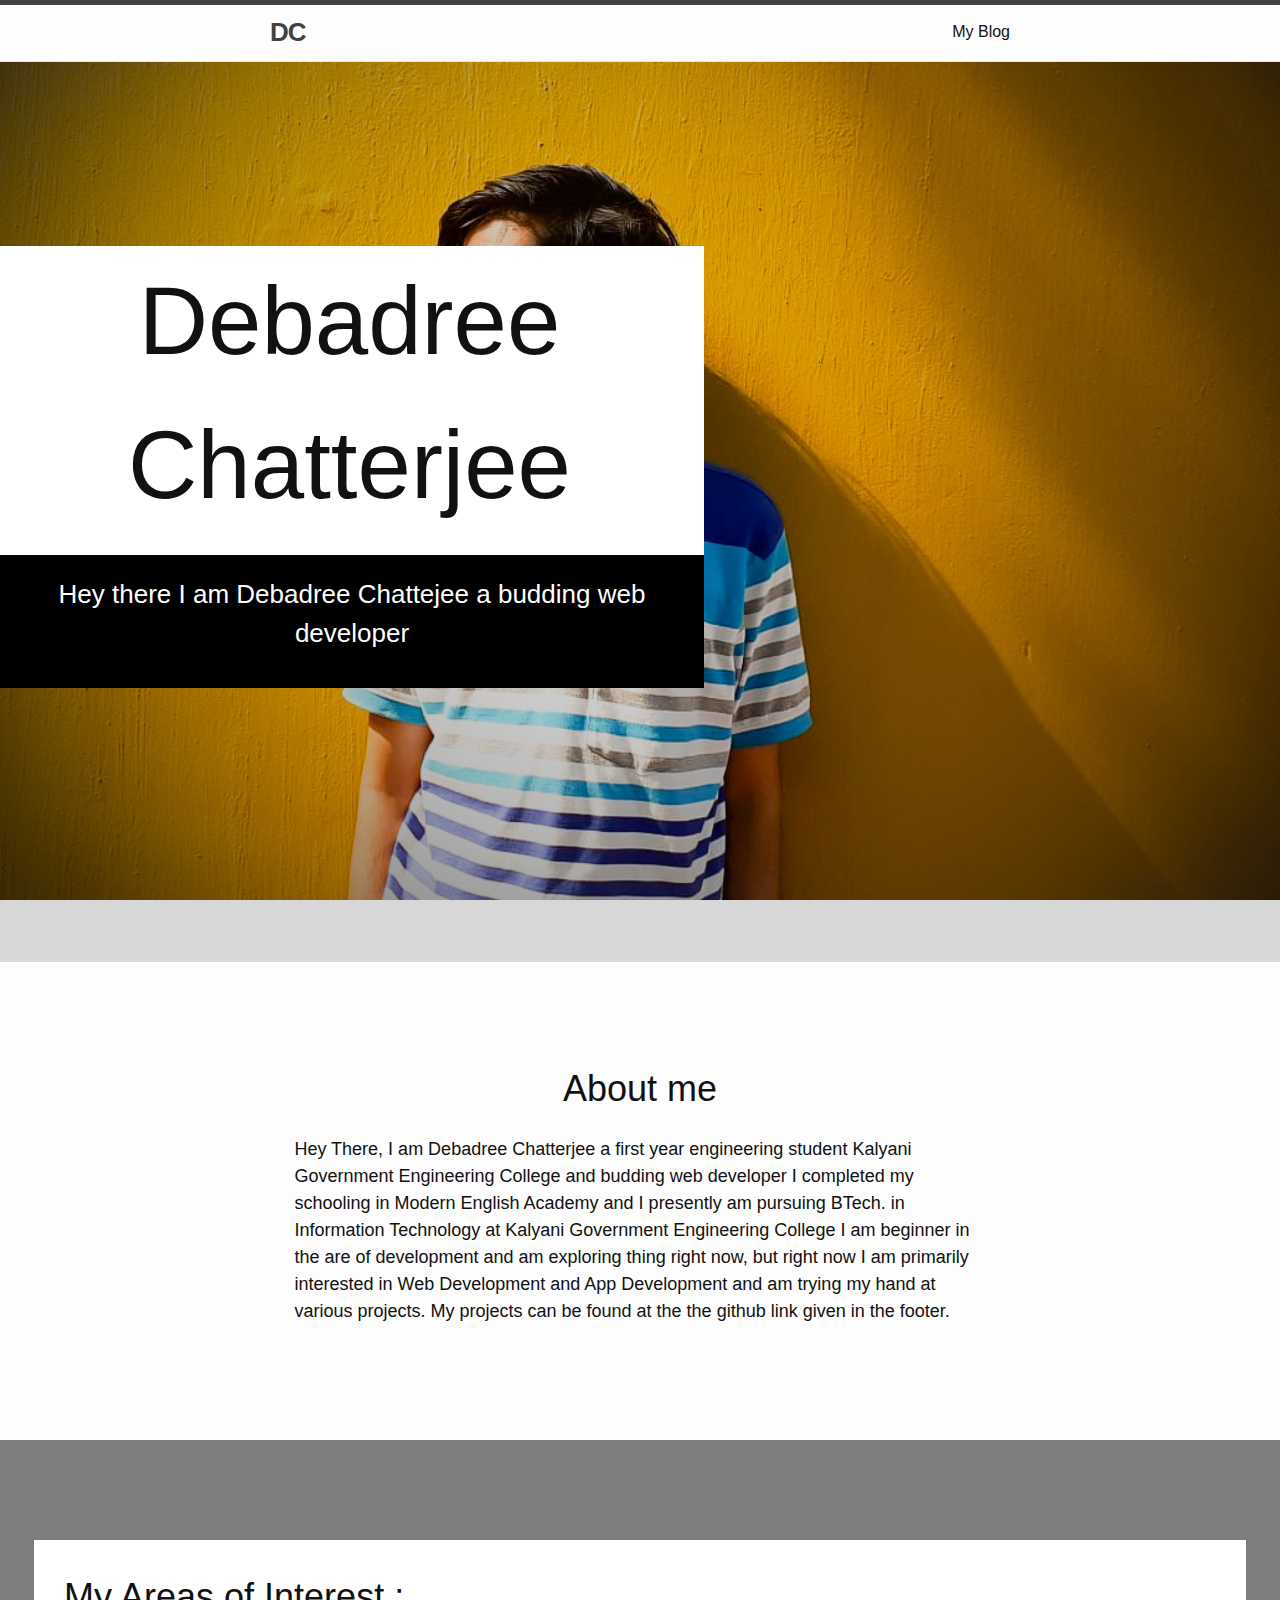
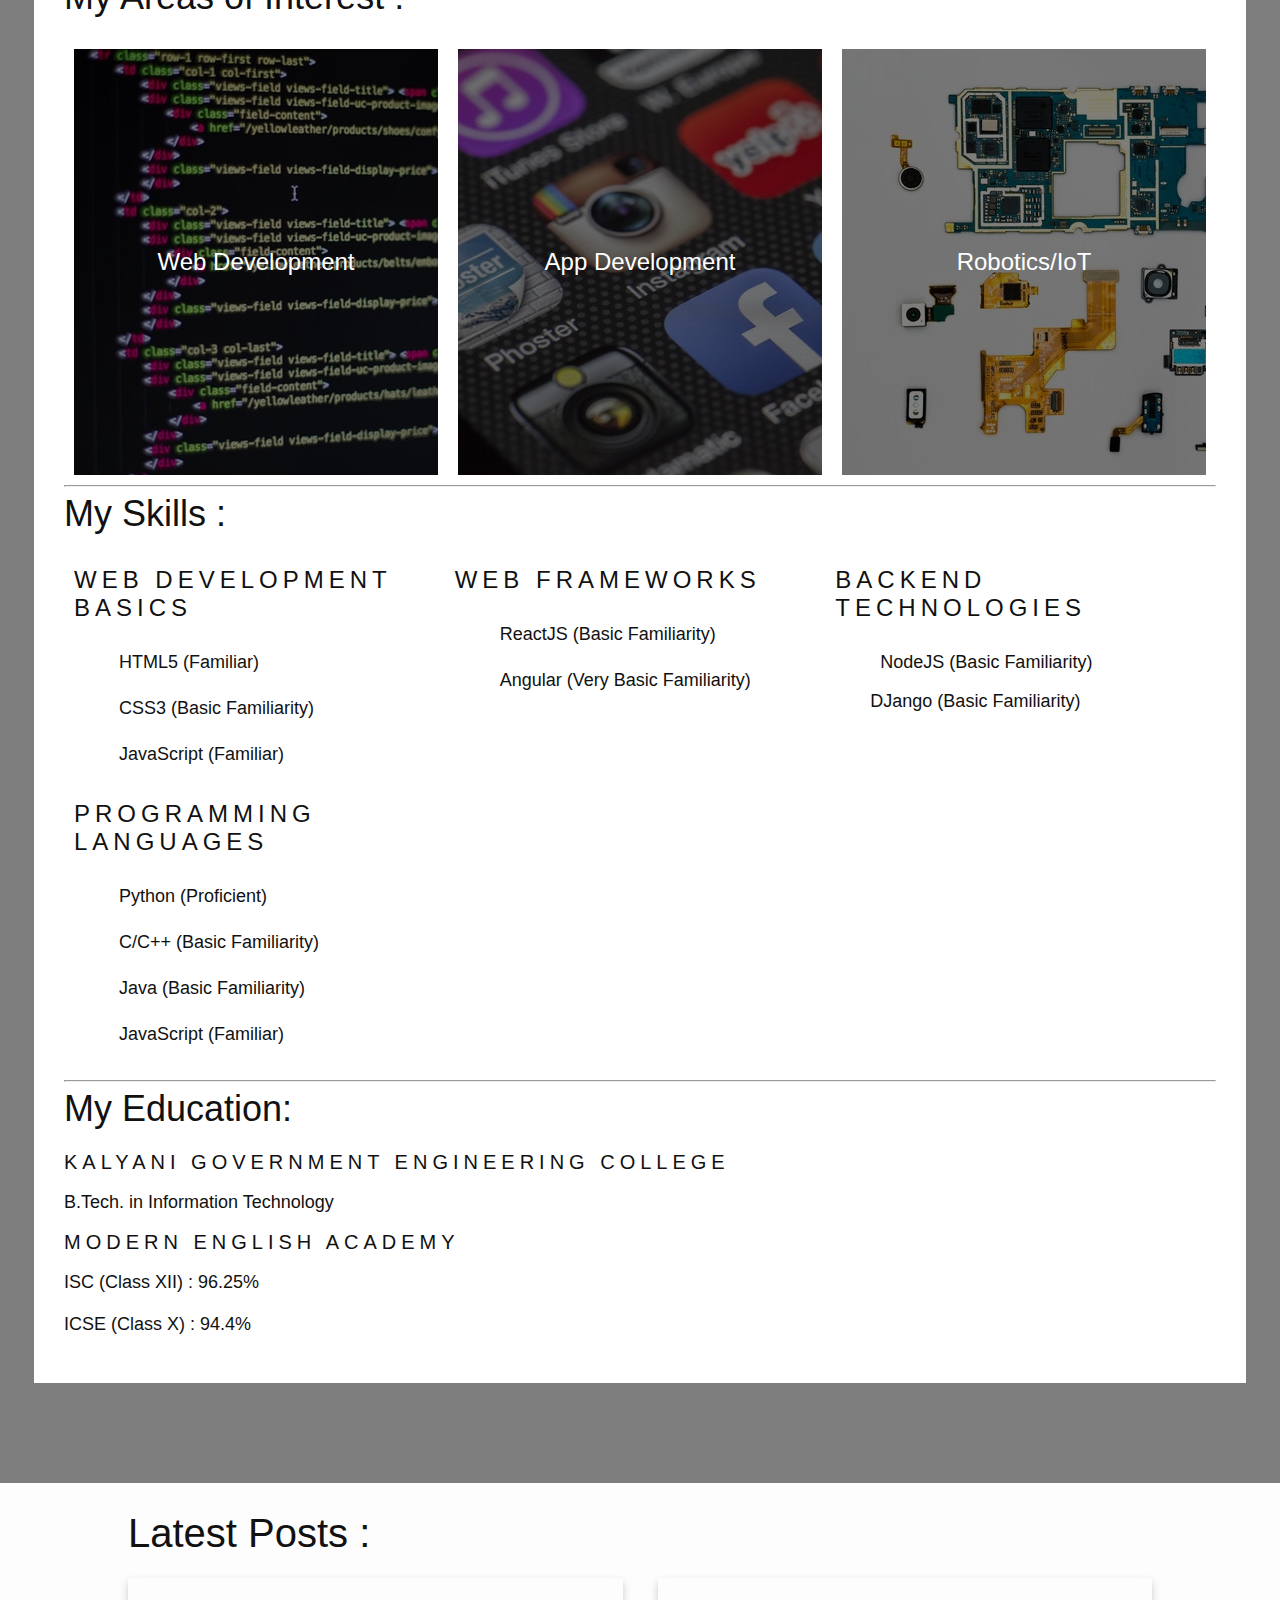
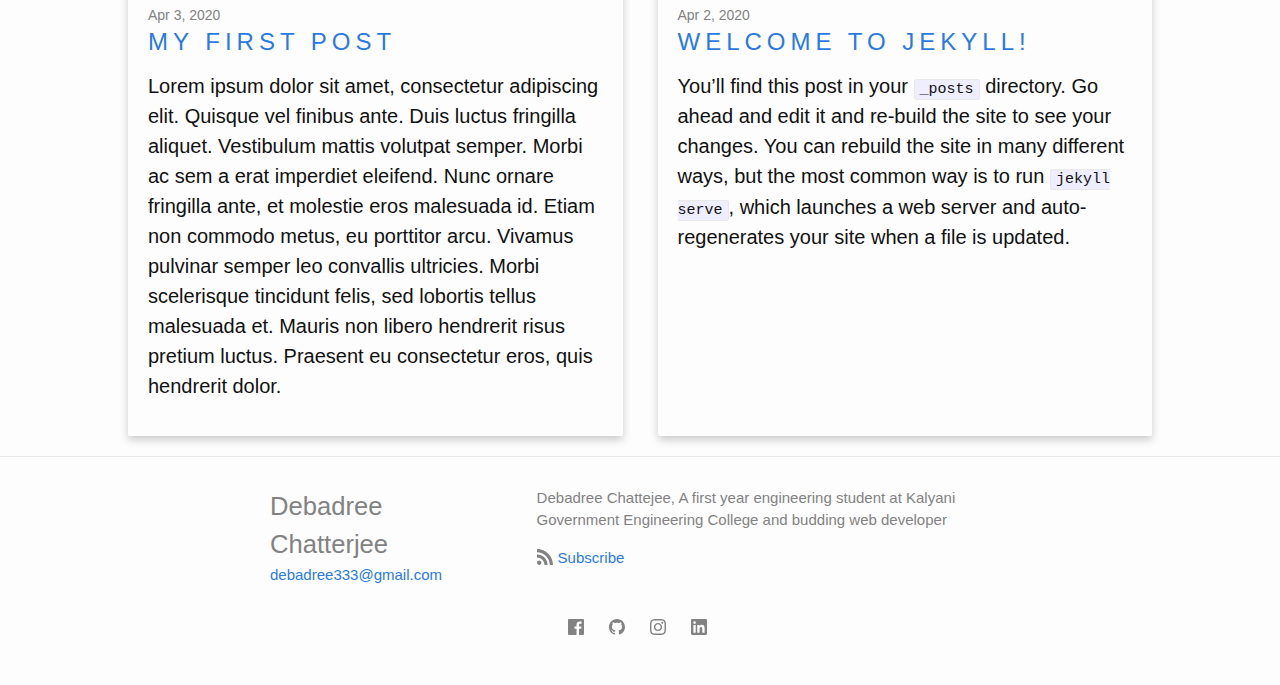
==== index.html @ 3638dbad "Initial Commit" ====
<!DOCTYPE html>
<html lang="en"><head>
  <meta charset="utf-8">
  <meta http-equiv="X-UA-Compatible" content="IE=edge">
  <meta name="viewport" content="width=device-width, initial-scale=1">
  <title>DC - Portfolio</title><!-- Begin Jekyll SEO tag v2.6.1 -->
<title>DC | Debadree Chattejee, A first year engineering student at Kalyani Government Engineering College and budding web developer</title>
<meta name="generator" content="Jekyll v4.0.0" />
<meta property="og:title" content="DC" />
<meta name="author" content="Debadree Chatterjee" />
<meta property="og:locale" content="en_US" />
<meta name="description" content="Debadree Chattejee, A first year engineering student at Kalyani Government Engineering College and budding web developer" />
<meta property="og:description" content="Debadree Chattejee, A first year engineering student at Kalyani Government Engineering College and budding web developer" />
<link rel="canonical" href="/" />
<meta property="og:url" content="/" />
<meta property="og:site_name" content="DC" />
<script type="application/ld+json">
{"author":{"@type":"Person","name":"Debadree Chatterjee"},"headline":"DC","url":"/","description":"Debadree Chattejee, A first year engineering student at Kalyani Government Engineering College and budding web developer","@type":"WebSite","name":"DC","@context":"https://schema.org"}</script>
<!-- End Jekyll SEO tag -->
<link rel="stylesheet" href="/assets/main.css"><link type="application/atom+xml" rel="alternate" href="/feed.xml" title="DC" />
<link rel="stylesheet" href="/assets/css/custom.css">
<link rel="shortcut icon" type="image/png" href="favicon.png">
<link rel="stylesheet" href="//cdn.materialdesignicons.com/5.0.45/css/materialdesignicons.min.css">
</head>
<body><header class="site-header">

  <div class="wrapper"><!--<img style="float:left; vertical-align: middle;" src="/favicon.png" height="52px"/>&nbsp;--><a class="site-title" style="text-decoration: none; font-weight: bold;" rel="author" href="/">DC</a><nav class="site-nav">
        <input type="checkbox" id="nav-trigger" class="nav-trigger" />
        <label for="nav-trigger">
          <span class="menu-icon">
            <svg viewBox="0 0 18 15" width="18px" height="15px">
              <path d="M18,1.484c0,0.82-0.665,1.484-1.484,1.484H1.484C0.665,2.969,0,2.304,0,1.484l0,0C0,0.665,0.665,0,1.484,0 h15.032C17.335,0,18,0.665,18,1.484L18,1.484z M18,7.516C18,8.335,17.335,9,16.516,9H1.484C0.665,9,0,8.335,0,7.516l0,0 c0-0.82,0.665-1.484,1.484-1.484h15.032C17.335,6.031,18,6.696,18,7.516L18,7.516z M18,13.516C18,14.335,17.335,15,16.516,15H1.484 C0.665,15,0,14.335,0,13.516l0,0c0-0.82,0.665-1.483,1.484-1.483h15.032C17.335,12.031,18,12.695,18,13.516L18,13.516z"/>
            </svg>
          </span>
        </label>

        <div class="trigger"><a class="page-link" href="/blog.html">My Blog</a></div>
      </nav></div>
</header>
<main class="page-content" aria-label="Content">
      <div class="wrapper">
        <div class="home">
  <div class="banner">
  <section>
    <div class="headline">
        <h1>Debadree Chatterjee</h1>
    </div>
    <div class="lead">
      <p>Hey there I am Debadree Chattejee a budding web developer</p>
    </div>
  </section>
  </div>

  <div>

  <section class="about-section">
    <div class="about" id="about">
        <div class="about-text">
            <h1 style="text-align: center;">About me</h1>
            <p>
                Hey There, I am Debadree Chatterjee a first year engineering student Kalyani Government Engineering
                College and budding
                web developer

                I completed my schooling in Modern English Academy and I presently am pursuing BTech. in Information
                Technology at
                Kalyani Government Engineering College

                I am beginner in the are of development and am exploring thing right now, but right now I am
                primarily interested in Web
                Development and App Development and am trying my hand at various projects. My projects can be found
                at the the github
                link given in the footer.
            </p>
        </div>
    </div>
</section>

<section class="skills-section">
    <div class="skills">
        <div class="skills-text">
            <div class="interests">
                <h1>My Areas of Interest : </h1>
                <div class="interest-table">
                    <div style="background-image: url('/assets/img/interest1.jpg'); width:100%;" class="interest">
                        Web Development
                    </div>
                    <div style="background-image: url('/assets/img/interest2.jpg'); width:100%;" class="interest">
                        App Development
                    </div>
                    <div style="background-image: url('/assets/img/interest3.jpg'); width:100%;" class="interest">
                        Robotics/IoT
                    </div>
                </div>
            </div>
            <hr />
            <div class="skills-table-wrapper">
                <h1>My Skills : </h1>
                <div class="skills-table">
                    <div>
                        <h3>
                            Web Development Basics
                        </h3>
                        <ul>
                            <li><span class="icon mdi mdi-language-html5" style="color:#F23E0F;"></span>HTML5 (Familiar)
                            </li>
                            <li><span class="icon mdi mdi-language-css3" style="color: #2965F1;"></span>CSS3 (Basic
                                Familiarity)</li>
                            <li><span class="icon mdi mdi-language-javascript" style="color:#D4B200;"></span>JavaScript
                                (Familiar)</li>
                        </ul>
                    </div>
                    <div>
                        <h3>
                            Web Frameworks
                        </h3>
                        <ul>
                            <li><span class="icon mdi mdi-react"></span>ReactJS (Basic Familiarity)</li>
                            <li><span class="icon mdi mdi-angular"></span>Angular (Very Basic Familiarity)</li>
                        </ul>
                    </div>
                    <div>
                        <h3>
                            Backend Technologies
                        </h3>
                        <ul>
                            <li><span class="icon mdi mdi-nodejs"></span>NodeJS (Basic Familiarity)</li>
                            <li>DJango (Basic Familiarity)</li>
                        </ul>
                    </div>
                    <div>
                        <h3>
                            Programming Languages
                        </h3>
                        <ul>
                            <li><span class="icon mdi mdi-language-python"></span>Python (Proficient)</li>
                            <li><span class="icon mdi mdi-language-cpp"></span>C/C++ (Basic Familiarity)</li>
                            <li><span class="icon mdi mdi-language-java"></span>Java (Basic Familiarity)</li>
                            <li><span class="icon mdi mdi-language-javascript"></span>JavaScript (Familiar)</li>
                        </ul>
                    </div>
                </div>
            </div>
            <hr />
            <div class="education">
                <h1>My Education:</h1>
                <div>
                    <h3>Kalyani Government Engineering College</h3>
                    <p>B.Tech. in Information Technology</p>
                </div>
                <div>
                    <h3>Modern English Academy</h3>
                    <p>ISC (Class XII) : 96.25%</p>
                    <p>ICSE (Class X) : 94.4%</p>
                </div>
            </div>
        </div>
    </div>
</section>


  <div class="content-wrapper">

  <h1>Latest Posts : </h1>

  <div class="post-list"><div class="card">
        <span class="post-meta">Apr 3, 2020</span>
        <h3>
          <a class="post-link" href="/posts/2020/04/03/first-post.html">
            My First Post
          </a>
        </h3><p>Lorem ipsum dolor sit amet, consectetur adipiscing elit. Quisque vel finibus ante. Duis luctus fringilla aliquet. Vestibulum mattis volutpat semper. Morbi ac sem a erat imperdiet eleifend. Nunc ornare fringilla ante, et molestie eros malesuada id. Etiam non commodo metus, eu porttitor arcu. Vivamus pulvinar semper leo convallis ultricies. Morbi scelerisque tincidunt felis, sed lobortis tellus malesuada et. Mauris non libero hendrerit risus pretium luctus. Praesent eu consectetur eros, quis hendrerit dolor.</p>
</div><div class="card">
        <span class="post-meta">Apr 2, 2020</span>
        <h3>
          <a class="post-link" href="/jekyll/update/2020/04/02/welcome-to-jekyll.html">
            Welcome to Jekyll!
          </a>
        </h3><p>You’ll find this post in your <code class="highlighter-rouge">_posts</code> directory. Go ahead and edit it and re-build the site to see your changes. You can rebuild the site in many different ways, but the most common way is to run <code class="highlighter-rouge">jekyll serve</code>, which launches a web server and auto-regenerates your site when a file is updated.</p>
</div></div>

    </div>
  </div>
</div>
      </div>
    </main><footer class="site-footer h-card">
  <data class="u-url" href="/"></data>

  <div class="wrapper">

    <div class="footer-col-wrapper">
      <div class="footer-col">
        <div class="row">
        <div class="spacer col-33">
          <ul class="contact-list">
            <li style="font-size: 1.6rem" class="p-name">Debadree Chatterjee</li>
            <li><a class="u-email" href="mailto:debadree333@gmail.com">debadree333@gmail.com</a></li>
          </ul>
        </div>
        <div class="spacer col-66 f-right">
          <p>Debadree Chattejee, A first year engineering student at Kalyani Government Engineering College and budding web developer</p>
          <p class="feed-subscribe">
            <a href="/feed.xml">
              <svg class="svg-icon orange">
                <use xlink:href="/assets/minima-social-icons.svg#rss"></use>
              </svg><span>Subscribe</span>
            </a>
          </p>
        </div>
      </div>
      </div>
    </div>

    <div class="social-links"><ul class="social-media-list" id="social-media-list"><li><a rel="me" href="https://www.facebook.com/debadree.chatterjee.5"
      title="debadree.chatterjee.5"><svg class="svg-icon grey">
        <use xlink:href="/assets/minima-social-icons.svg#facebook"></use>
      </svg></a></li><li><a rel="me" href="https://github.com/debadree25"
      title="debadree25"><svg class="svg-icon grey">
        <use xlink:href="/assets/minima-social-icons.svg#github"></use>
      </svg></a></li><li><a rel="me"
      href="https://www.instagram.com/debad25"
      title="debad25"><svg class="svg-icon grey">
        <use xlink:href="/assets/minima-social-icons.svg#instagram"></use>
      </svg></a></li><li><a rel="me"
      href="https://www.linkedin.com/in/debadree-chatterjee-684390191"
      title="debadree-chatterjee-684390191"><svg class="svg-icon grey">
        <use xlink:href="/assets/minima-social-icons.svg#linkedin"></use>
      </svg></a></li></ul></div>

  </div>

</footer></body>

</html>
---- assets/main.css ----
/** Reset some basic elements */
body, h1, h2, h3, h4, h5, h6, p, blockquote, pre, hr, dl, dd, ol, ul, figure { margin: 0; padding: 0; }

/** Basic styling */
body { font: 400 16px/1.5 -apple-system, BlinkMacSystemFont, "Segoe UI", Roboto, Helvetica, Arial, sans-serif, "Apple Color Emoji", "Segoe UI Emoji", "Segoe UI Symbol"; color: #111; background-color: #fdfdfd; -webkit-text-size-adjust: 100%; -webkit-font-feature-settings: "kern" 1; -moz-font-feature-settings: "kern" 1; -o-font-feature-settings: "kern" 1; font-feature-settings: "kern" 1; font-kerning: normal; display: flex; min-height: 100vh; flex-direction: column; }

/** Set `margin-bottom` to maintain vertical rhythm */
h1, h2, h3, h4, h5, h6, p, blockquote, pre, ul, ol, dl, figure, .highlight { margin-bottom: 15px; }

/** `main` element */
main { display: block; /* Default value of `display` of `main` element is 'inline' in IE 11. */ }

/** Images */
img { max-width: 100%; vertical-align: middle; }

/** Figures */
figure > img { display: block; }

figcaption { font-size: 14px; }

/** Lists */
ul, ol { margin-left: 30px; }

li > ul, li > ol { margin-bottom: 0; }

/** Headings */
h1, h2, h3, h4, h5, h6 { font-weight: 400; }

/** Links */
a { color: #2a7ae2; text-decoration: none; }

a:visited { color: #1756a9; }

a:hover { color: #111; text-decoration: underline; }

.social-media-list a:hover { text-decoration: none; }

.social-media-list a:hover .username { text-decoration: underline; }

/** Blockquotes */
blockquote { color: #828282; border-left: 4px solid #e8e8e8; padding-left: 15px; font-size: 18px; letter-spacing: -1px; font-style: italic; }

blockquote > :last-child { margin-bottom: 0; }

/** Code formatting */
pre, code { font-size: 15px; border: 1px solid #e8e8e8; border-radius: 3px; background-color: #eef; }

code { padding: 1px 5px; }

pre { padding: 8px 12px; overflow-x: auto; }

pre > code { border: 0; padding-right: 0; padding-left: 0; }

/** Wrapper */
.wrapper { max-width: -webkit-calc(800px - (30px * 2)); max-width: calc(800px - (30px * 2)); margin-right: auto; margin-left: auto; padding-right: 30px; padding-left: 30px; }

@media screen and (max-width: 800px) { .wrapper { max-width: -webkit-calc(800px - (30px)); max-width: calc(800px - (30px)); padding-right: 15px; padding-left: 15px; } }

/** Clearfix */
.wrapper:after, .footer-col-wrapper:after { content: ""; display: table; clear: both; }

/** Icons */
.svg-icon { width: 16px; height: 16px; display: inline-block; fill: #828282; padding-right: 5px; vertical-align: text-top; }

.social-media-list li + li { padding-top: 5px; }

/** Tables */
table { margin-bottom: 30px; width: 100%; text-align: left; color: #3f3f3f; border-collapse: collapse; border: 1px solid #e8e8e8; }

table tr:nth-child(even) { background-color: #f7f7f7; }

table th, table td { padding: 10px 15px; }

table th { background-color: #f0f0f0; border: 1px solid #dedede; border-bottom-color: #c9c9c9; }

table td { border: 1px solid #e8e8e8; }

/** Site header */
.site-header { border-top: 5px solid #424242; border-bottom: 1px solid #e8e8e8; min-height: 55.95px; position: relative; }

.site-title { font-size: 26px; font-weight: 300; line-height: 54px; letter-spacing: -1px; margin-bottom: 0; float: left; }

.site-title, .site-title:visited { color: #424242; }

.site-nav { float: right; line-height: 54px; }

.site-nav .nav-trigger { display: none; }

.site-nav .menu-icon { display: none; }

.site-nav .page-link { color: #111; line-height: 1.5; }

.site-nav .page-link:not(:last-child) { margin-right: 20px; }

@media screen and (max-width: 600px) { .site-nav { position: absolute; top: 9px; right: 15px; background-color: #fdfdfd; border: 1px solid #e8e8e8; border-radius: 5px; text-align: right; }
  .site-nav label[for="nav-trigger"] { display: block; float: right; width: 36px; height: 36px; z-index: 2; cursor: pointer; }
  .site-nav .menu-icon { display: block; float: right; width: 36px; height: 26px; line-height: 0; padding-top: 10px; text-align: center; }
  .site-nav .menu-icon > svg { fill: #424242; }
  .site-nav input ~ .trigger { clear: both; display: none; }
  .site-nav input:checked ~ .trigger { display: block; padding-bottom: 5px; }
  .site-nav .page-link { display: block; padding: 5px 10px; margin-left: 20px; }
  .site-nav .page-link:not(:last-child) { margin-right: 0; } }

/** Site footer */
.site-footer { border-top: 1px solid #e8e8e8; padding: 30px 0; }

.footer-heading { font-size: 18px; margin-bottom: 15px; }

.contact-list, .social-media-list { list-style: none; margin-left: 0; }

.footer-col-wrapper { font-size: 15px; color: #828282; margin-left: -15px; }

.footer-col { float: left; margin-bottom: 15px; padding-left: 15px; }

.footer-col-1 { width: -webkit-calc(35% - (30px / 2)); width: calc(35% - (30px / 2)); }

.footer-col-2 { width: -webkit-calc(20% - (30px / 2)); width: calc(20% - (30px / 2)); }

.footer-col-3 { width: -webkit-calc(45% - (30px / 2)); width: calc(45% - (30px / 2)); }

@media screen and (max-width: 800px) { .footer-col-1, .footer-col-2 { width: -webkit-calc(50% - (30px / 2)); width: calc(50% - (30px / 2)); }
  .footer-col-3 { width: -webkit-calc(100% - (30px / 2)); width: calc(100% - (30px / 2)); } }

@media screen and (max-width: 600px) { .footer-col { float: none; width: -webkit-calc(100% - (30px / 2)); width: calc(100% - (30px / 2)); } }

/** Page content */
.page-content { padding: 30px 0; flex: 1; }

.page-heading { font-size: 32px; }

.post-list-heading { font-size: 28px; }

.post-list { margin-left: 0; list-style: none; }

.post-list > li { margin-bottom: 30px; }

.post-meta { font-size: 14px; color: #828282; }

.post-link { display: block; font-size: 24px; }

/** Posts */
.post-header { margin-bottom: 30px; }

.post-title { font-size: 42px; letter-spacing: -1px; line-height: 1; }

@media screen and (max-width: 800px) { .post-title { font-size: 36px; } }

.post-content { margin-bottom: 30px; }

.post-content h2 { font-size: 32px; }

@media screen and (max-width: 800px) { .post-content h2 { font-size: 28px; } }

.post-content h3 { font-size: 26px; }

@media screen and (max-width: 800px) { .post-content h3 { font-size: 22px; } }

.post-content h4 { font-size: 20px; }

@media screen and (max-width: 800px) { .post-content h4 { font-size: 18px; } }

/** Syntax highlighting styles */
.highlight { background: #fff; }

.highlighter-rouge .highlight { background: #eef; }

.highlight .c { color: #998; font-style: italic; }

.highlight .err { color: #a61717; background-color: #e3d2d2; }

.highlight .k { font-weight: bold; }

.highlight .o { font-weight: bold; }

.highlight .cm { color: #998; font-style: italic; }

.highlight .cp { color: #999; font-weight: bold; }

.highlight .c1 { color: #998; font-style: italic; }

.highlight .cs { color: #999; font-weight: bold; font-style: italic; }

.highlight .gd { color: #000; background-color: #fdd; }

.highlight .gd .x { color: #000; background-color: #faa; }

.highlight .ge { font-style: italic; }

.highlight .gr { color: #a00; }

.highlight .gh { color: #999; }

.highlight .gi { color: #000; background-color: #dfd; }

.highlight .gi .x { color: #000; background-color: #afa; }

.highlight .go { color: #888; }

.highlight .gp { color: #555; }

.highlight .gs { font-weight: bold; }

.highlight .gu { color: #aaa; }

.highlight .gt { color: #a00; }

.highlight .kc { font-weight: bold; }

.highlight .kd { font-weight: bold; }

.highlight .kp { font-weight: bold; }

.highlight .kr { font-weight: bold; }

.highlight .kt { color: #458; font-weight: bold; }

.highlight .m { color: #099; }

.highlight .s { color: #d14; }

.highlight .na { color: #008080; }

.highlight .nb { color: #0086B3; }

.highlight .nc { color: #458; font-weight: bold; }

.highlight .no { color: #008080; }

.highlight .ni { color: #800080; }

.highlight .ne { color: #900; font-weight: bold; }

.highlight .nf { color: #900; font-weight: bold; }

.highlight .nn { color: #555; }

.highlight .nt { color: #000080; }

.highlight .nv { color: #008080; }

.highlight .ow { font-weight: bold; }

.highlight .w { color: #bbb; }

.highlight .mf { color: #099; }

.highlight .mh { color: #099; }

.highlight .mi { color: #099; }

.highlight .mo { color: #099; }

.highlight .sb { color: #d14; }

.highlight .sc { color: #d14; }

.highlight .sd { color: #d14; }

.highlight .s2 { color: #d14; }

.highlight .se { color: #d14; }

.highlight .sh { color: #d14; }

.highlight .si { color: #d14; }

.highlight .sx { color: #d14; }

.highlight .sr { color: #009926; }

.highlight .s1 { color: #d14; }

.highlight .ss { color: #990073; }

.highlight .bp { color: #999; }

.highlight .vc { color: #008080; }

.highlight .vg { color: #008080; }

.highlight .vi { color: #008080; }

.highlight .il { color: #099; }

/*# sourceMappingURL=main.css.map */
---- assets/css/custom.css ----
.page-content {
  padding: 0;
  margin: 0;
}

.page-content > .wrapper {
  padding: 0;
  margin: 0;
  max-width: 100%;
}

.banner {
  width: 100%;
  height: 100vh;
  background-image: url('/assets/img/img.jpg');
  background-attachment: fixed;
  background-size: cover;
  background-position: center;
  background-color: rgba(0,0,0,0.15);
  background-blend-mode: multiply;
}

.banner section {
  height: 90vh;
  display: flex;
  justify-content: center;
  flex-direction: column;
  align-items: left;
  width: 55%;
}

.headline {
  background-color: white;
  font-size: 48px;
  padding: 3px;
  padding-left:5px;
  padding-right: 10px;
}

.headline h1 {
  text-align: center;
}

.lead {
  text-align: center;
  padding-top: 20px;
  color: white;
  font-size: 26px;
  font-weight: normal !important;
  background-color: rgba(0,0,0,1);
  background-blend-mode: multiply;
  padding-bottom: 20px;
}

.content-wrapper {
  width: 80%;
  margin: auto;
  font-size: 20px;
  padding: 20px;
}

.post-list {
  display: grid;
  grid-template-columns: 1fr 1fr;
  gap: 35px;
}

.card {
  padding: 20px;
  box-shadow: 0 4px 8px 0 rgba(0,0,0,0.2);
  border-radius: 2px;
  transition: box-shadow 0.3s;
  transition: transform 0.3s;
}

.card:hover {
  box-shadow: 0 8px 16px 0 rgba(0,0,0,0.3);
  transform: scale(1.1);
}

.skills-section {
  background-image: url('/assets/img/skills.jpg');
  background-attachment: fixed;
  background-size: cover;
  background-position: center;
  background-color: rgba(0,0,0,0.5);
  background-blend-mode: multiply;
  font-size: 18px;
}

.skills {
  padding-top: 100px;
  padding-bottom: 100px;
}

.skills-text {
  width: 90%;
  margin: auto;
  background: white;
  padding: 30px;
}

.skills-text h1 {
  font-size: 36px;
}

.skills-text ul {
  list-style-type: none;
  
}

.skills-text li {
  padding: 5px;
}

.interest-table {
  display: grid;
  grid-template-columns: 1fr 1fr 1fr;
  padding: 10px;
  gap: 20px;
}

.interest-table ul {
  list-style-type: disc;
  list-style-position: inside;
}

.interest {
  width: 640px;
  height: 426px;
  background-color: rgba(0,0,0,0.5);
  background-blend-mode: multiply;
  color:white;
  display: flex;
  align-items: center;
  justify-content: center;
  font-size: 24px;
  transition: background-color 0.3s;
}

.interest:hover {
  background-color: rgba(0,0,0,0.7);
}

.skills-table {
  display: grid;
  grid-template-columns: 1fr 1fr 1fr;
  padding: 10px;
  gap: 10px;
}

.skills-table h3 {
  font-size: 24px;
}

.icon {
  padding-right: 10px;
  font-size: 24px;
}

.about {
  width: 90% ;
  margin: auto;
  display: flex;
  align-items: center;
  justify-content: center;
  padding-top: 100px;
  padding-bottom: 100px;
  font-size: 18px;
}

.about-text {
  width: 60%;
}

.about h1 {
  font-size: 36px;
}

.about p {
  padding-top: 5px;
}

/* To Setup Custom Styles */

/* Parallax */

.parallax {
  margin-left: -300vw;
  padding-left: 300vw;
  margin-right: -300vw;
  padding-right: 300vw;
}

.bgimg-1, .bgimg-2, .bgimg-3 {
  position: relative;
  opacity: 0.85;
  background-attachment: fixed;
  background-position: center;
  background-repeat: no-repeat;
  background-size: cover;

}
.bgimg-1 {
  background-image: url("img_parallax.jpg");
  min-height: 100%;
}

.bgimg-2 {
  background-image: url("../img/header.jpg");
  min-height: 400px;
}

.bgimg-3 {
  background-image: url("img_parallax3.jpg");
  min-height: 400px;
}

.caption {
  position: absolute;
  left: 0;
  top: 50%;
  width: 100%;
  text-align: center;
  color: #000;
}

.caption span.border {
  background-color: #111;
  color: #fff;
  padding: 18px;
  font-size: 25px;
  letter-spacing: 10px;
}

h3 {
  letter-spacing: 5px;
  text-transform: uppercase;
  font: 20px "Lato", sans-serif;
  color: #111;
}

/* Turn off parallax scrolling for tablets and phones */
@media only screen and (max-device-width: 768px) {
  .bgimg-1, .bgimg-2, .bgimg-3 {
    background-attachment: scroll;
  }
}
@media only screen and (min-width: 769px) {
  .bgimg-1, .bgimg-2, .bgimg-3 {
    background-attachment: fixed;
  }
}

.row{
max-width: 100%;
margin: 0 auto;
}

.col{
display: inline-block;
}

.spacer{
margin-left: (40px / 2);
margin-right: (40px / 2);
}

.col-50 {
  width: calc(50% - 15px);
  float: left;
}
.col-33 {
  width: calc(33% - 15px);
  float: left;
}
.col-66 {
  width: calc(66% - 15px);
  float: left;
}
.col-25 {
  width: calc(25% - 15px);
  float: left;
}
.col-75 {
  width: calc(75% - 15px);
  float: left;
}

.f-right {
  float: right;
}

@media screen and (max-width:768px) {
  .banner section {
    width: 100%;
  }
  .interest-table {
    grid-template-columns: auto;
  }
  .skills-table {
    grid-template-columns: auto;
  }
  .post-list {
    grid-template-columns: auto;
  }
}

@media screen and (max-width:600px) {
  .col-50 {
      width: calc(100% - 15px);
      float: left;
      margin-bottom: 10px;
  }
  .col-33 {
      width: calc(100% - 15px);
      float: left;
      margin-bottom: 10px;
  }
  .col-66 {
      width: calc(100% - 15px);
      float: left;
      margin-bottom: 10px;
  }
  .col-25 {
      width: calc(100% - 15px);
      float: left;
      margin-bottom: 10px;
  }
  .col-75 {
      width: calc(100% - 15px);
      float: left;
      margin-bottom: 10px;
  }
}

/* Social Links */
ul#social-media-list li {
  display: inline;
  padding: 10px;
}

.social-links {
  text-align: center;
  align-items: center;
  vertical-align: middle;
}
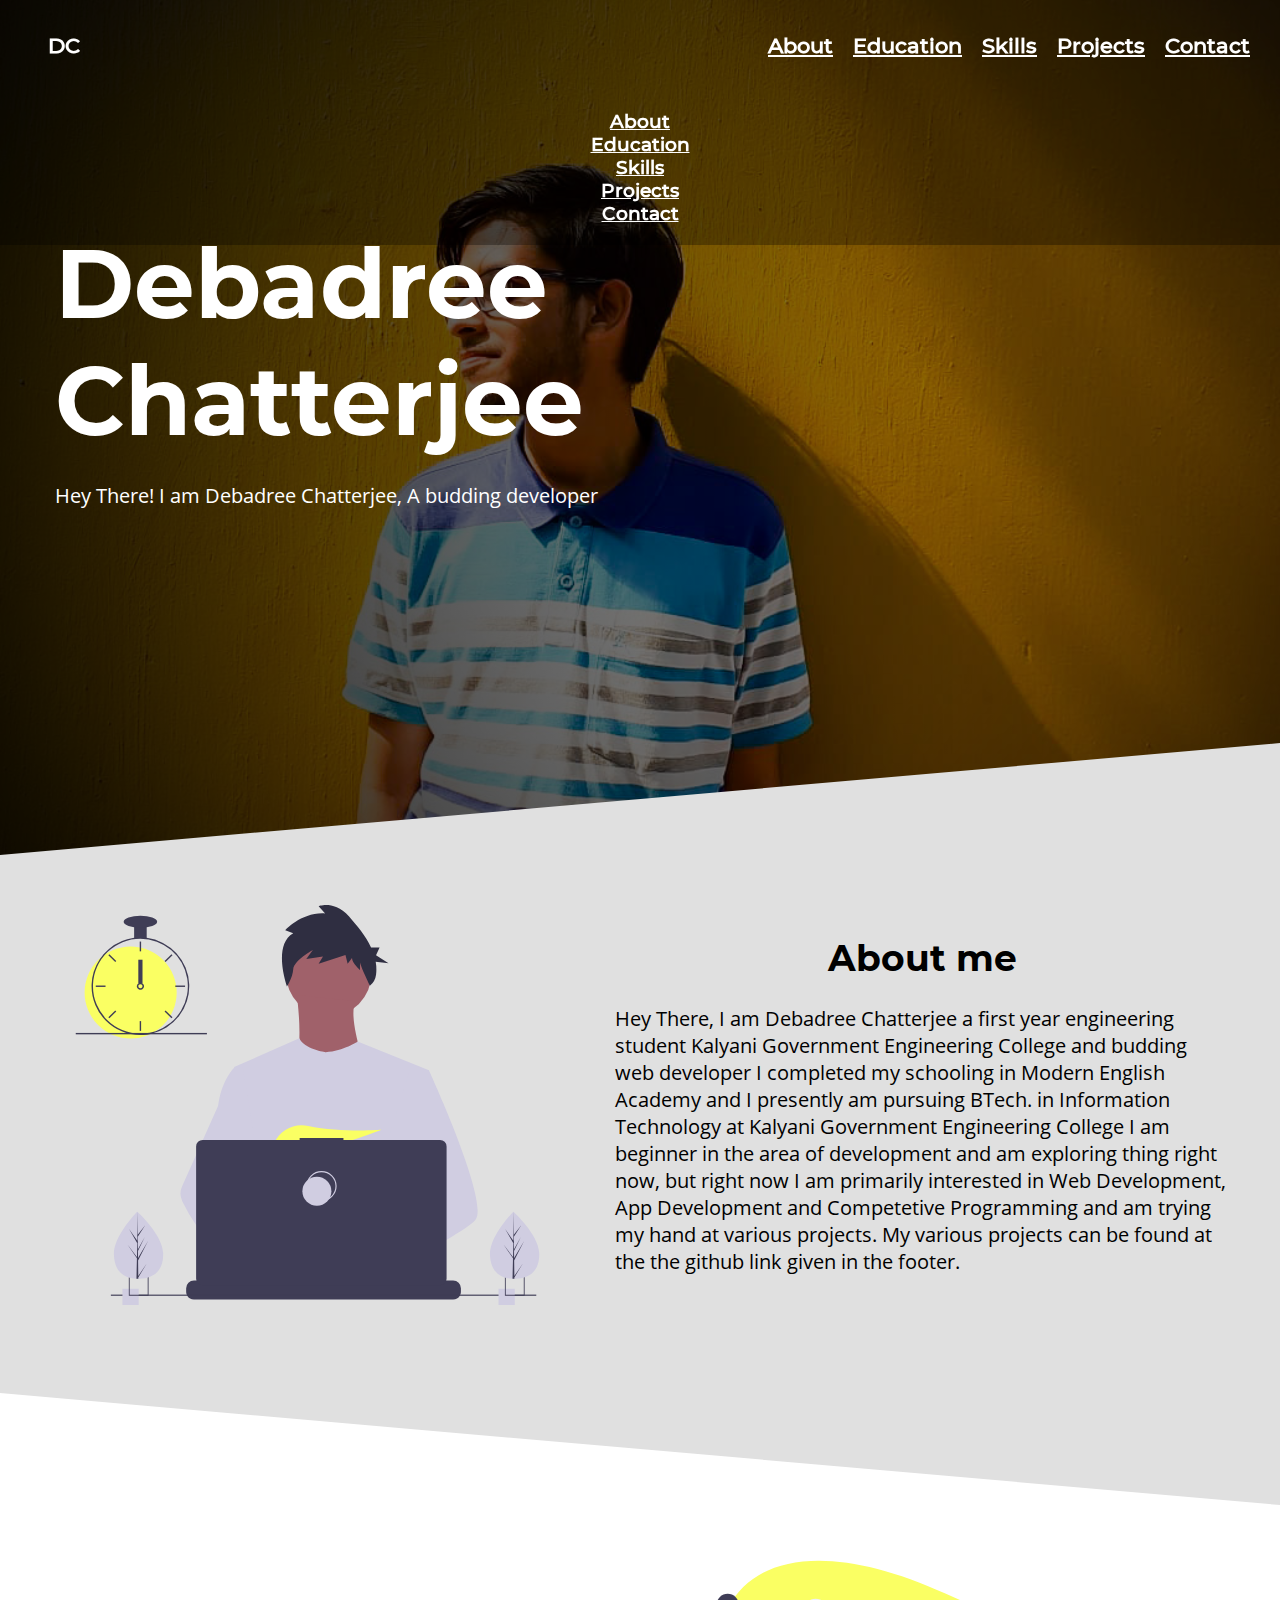
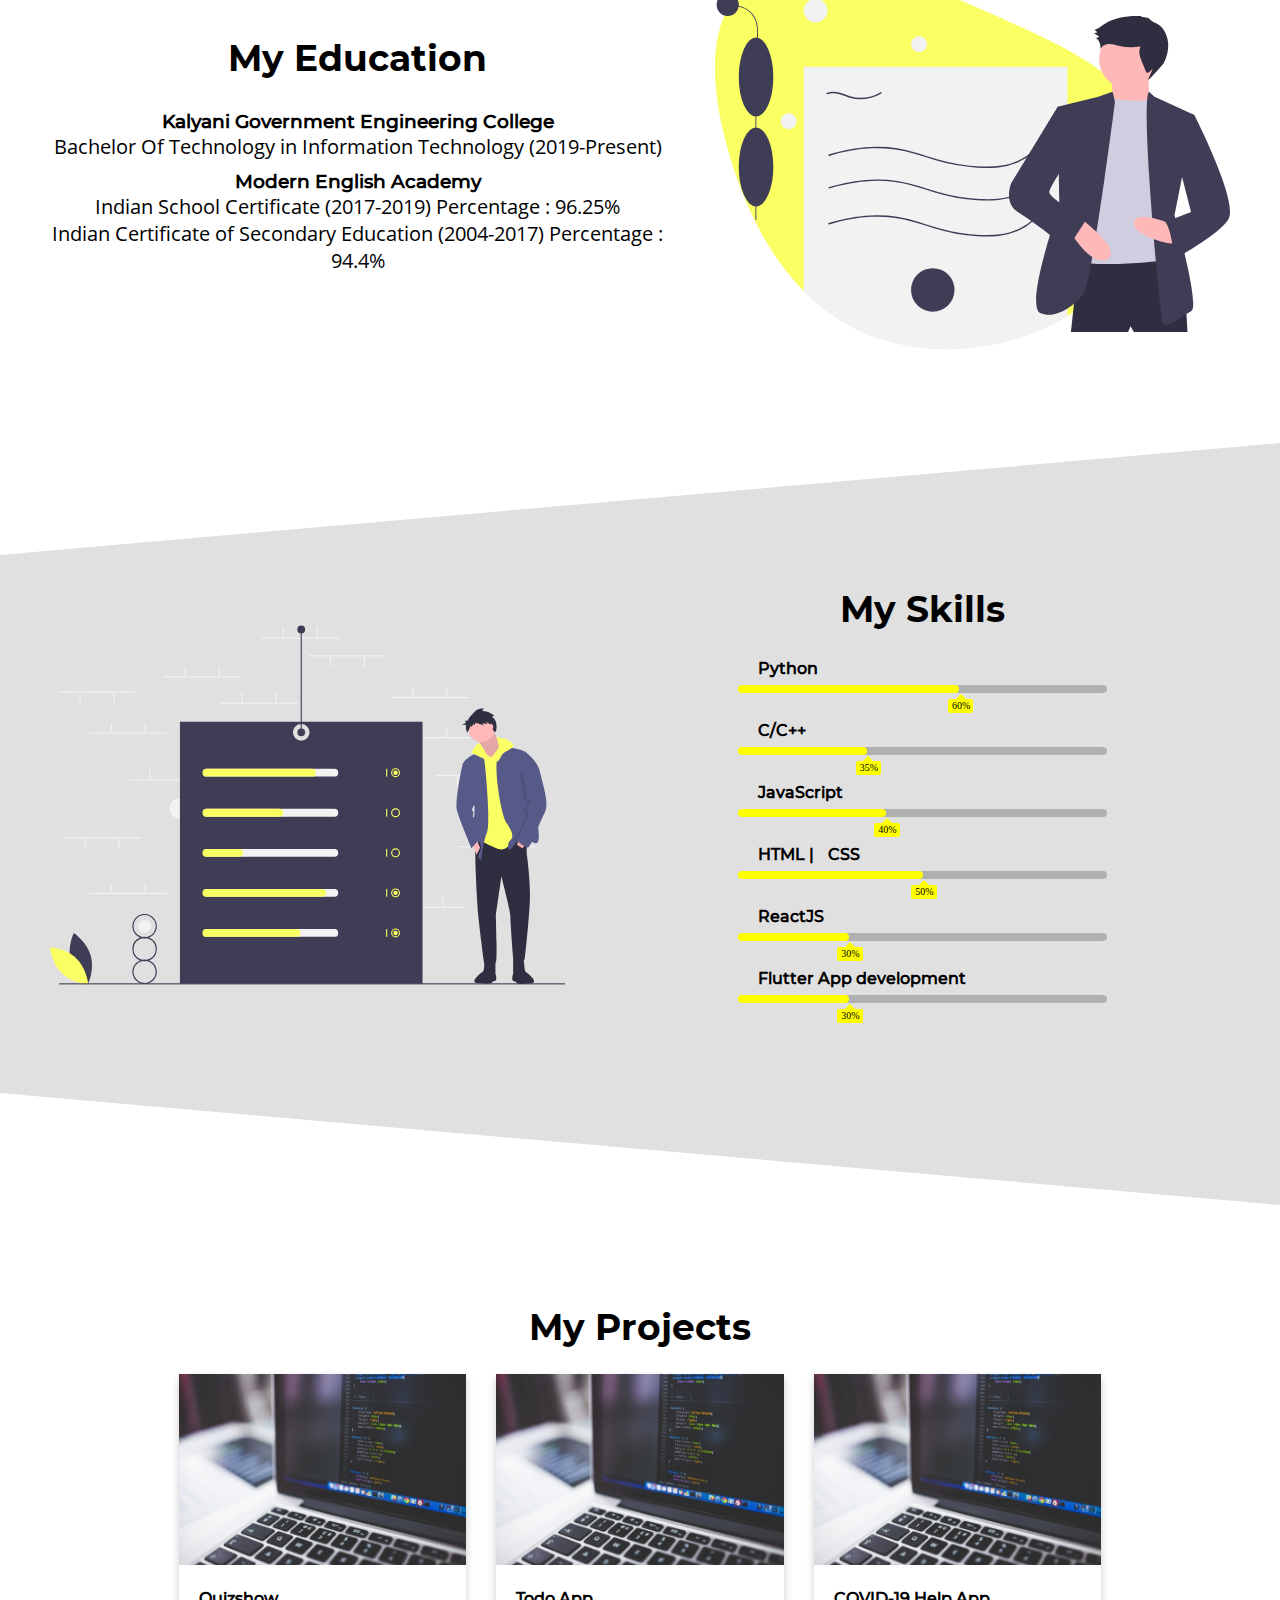
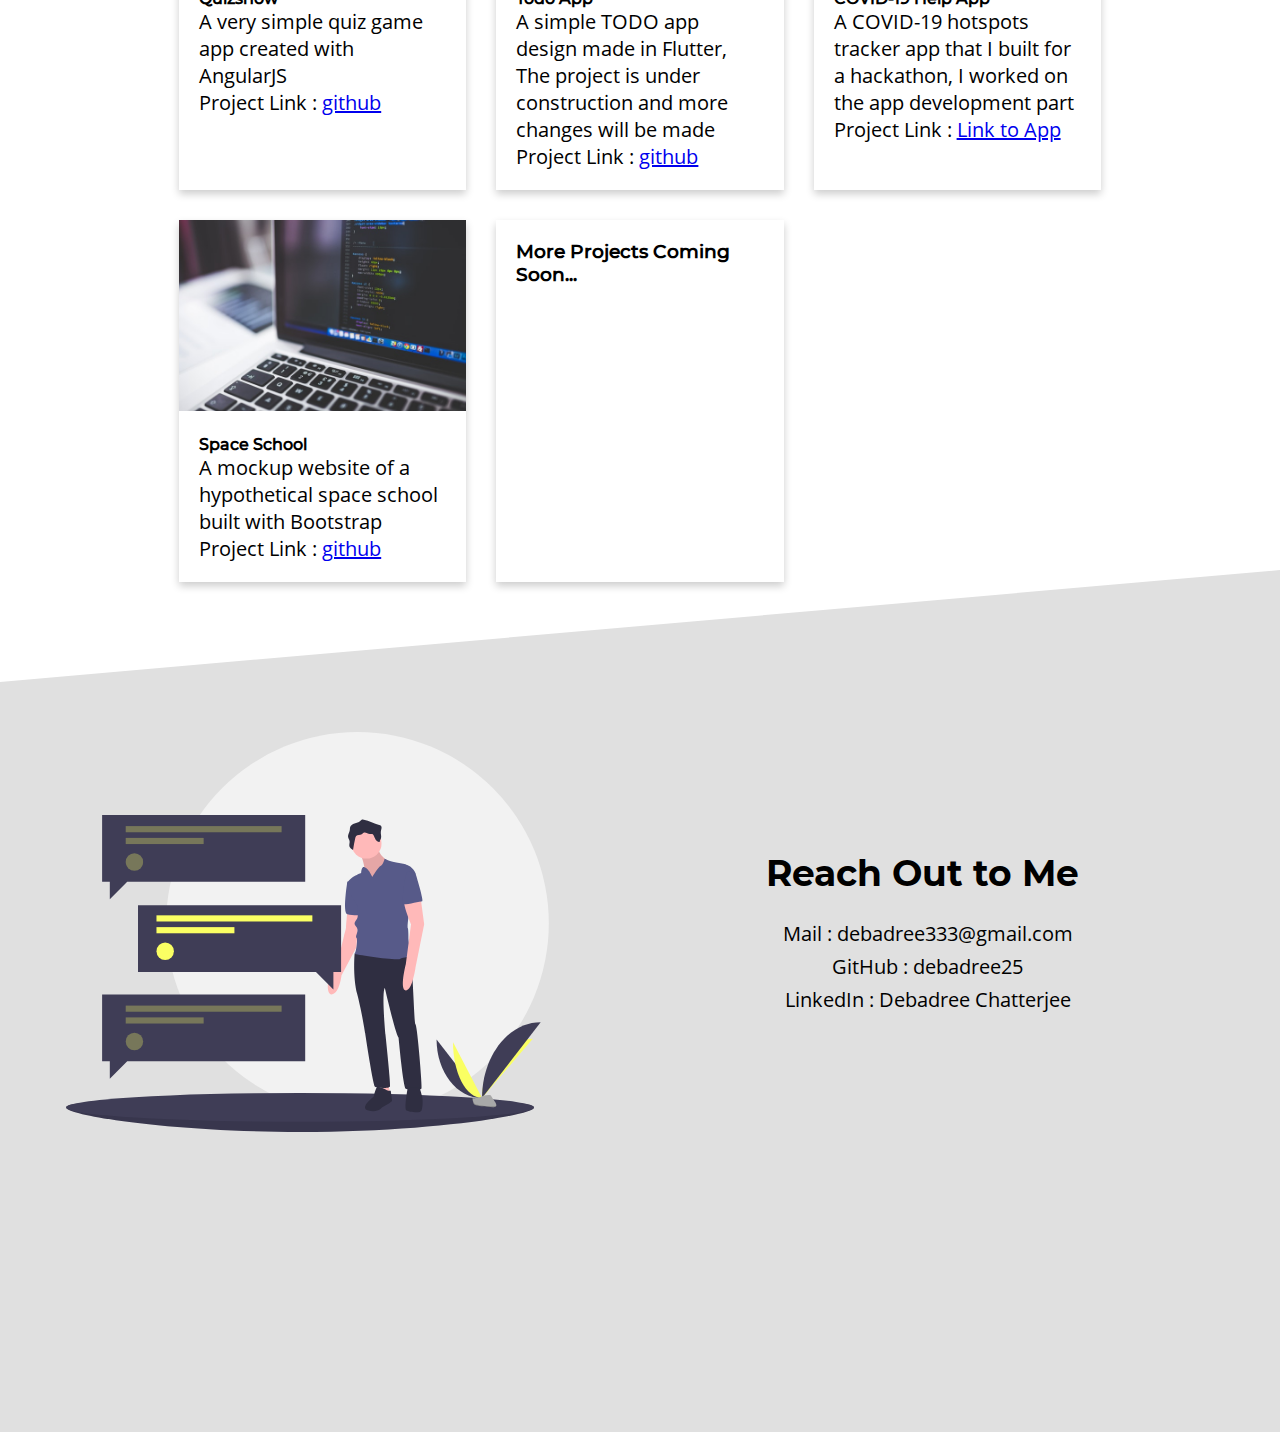
==== commit e8dc1a59: "new site" ====
--- a/index.html
+++ b/index.html
@@ -1,234 +1,598 @@
 <!DOCTYPE html>
-<html lang="en"><head>
-  <meta charset="utf-8">
-  <meta http-equiv="X-UA-Compatible" content="IE=edge">
-  <meta name="viewport" content="width=device-width, initial-scale=1">
-  <title>DC - Portfolio</title><!-- Begin Jekyll SEO tag v2.6.1 -->
-<title>DC | Debadree Chattejee, A first year engineering student at Kalyani Government Engineering College and budding web developer</title>
-<meta name="generator" content="Jekyll v4.0.0" />
-<meta property="og:title" content="DC" />
-<meta name="author" content="Debadree Chatterjee" />
-<meta property="og:locale" content="en_US" />
-<meta name="description" content="Debadree Chattejee, A first year engineering student at Kalyani Government Engineering College and budding web developer" />
-<meta property="og:description" content="Debadree Chattejee, A first year engineering student at Kalyani Government Engineering College and budding web developer" />
-<link rel="canonical" href="/" />
-<meta property="og:url" content="/" />
-<meta property="og:site_name" content="DC" />
-<script type="application/ld+json">
-{"author":{"@type":"Person","name":"Debadree Chatterjee"},"headline":"DC","url":"/","description":"Debadree Chattejee, A first year engineering student at Kalyani Government Engineering College and budding web developer","@type":"WebSite","name":"DC","@context":"https://schema.org"}</script>
-<!-- End Jekyll SEO tag -->
-<link rel="stylesheet" href="/assets/main.css"><link type="application/atom+xml" rel="alternate" href="/feed.xml" title="DC" />
-<link rel="stylesheet" href="/assets/css/custom.css">
-<link rel="shortcut icon" type="image/png" href="favicon.png">
-<link rel="stylesheet" href="//cdn.materialdesignicons.com/5.0.45/css/materialdesignicons.min.css">
+<html lang="en">
+
+<head>
+    <meta charset="UTF-8">
+    <meta name="viewport" content="width=device-width, initial-scale=1.0">
+    <link rel="stylesheet" href="./style.css">
+    <link rel="stylesheet" href="//cdn.materialdesignicons.com/5.1.45/css/materialdesignicons.min.css">
+    <title>Debadree Chatterjee</title>
 </head>
-<body><header class="site-header">
-
-  <div class="wrapper"><!--<img style="float:left; vertical-align: middle;" src="/favicon.png" height="52px"/>&nbsp;--><a class="site-title" style="text-decoration: none; font-weight: bold;" rel="author" href="/">DC</a><nav class="site-nav">
-        <input type="checkbox" id="nav-trigger" class="nav-trigger" />
-        <label for="nav-trigger">
-          <span class="menu-icon">
-            <svg viewBox="0 0 18 15" width="18px" height="15px">
-              <path d="M18,1.484c0,0.82-0.665,1.484-1.484,1.484H1.484C0.665,2.969,0,2.304,0,1.484l0,0C0,0.665,0.665,0,1.484,0 h15.032C17.335,0,18,0.665,18,1.484L18,1.484z M18,7.516C18,8.335,17.335,9,16.516,9H1.484C0.665,9,0,8.335,0,7.516l0,0 c0-0.82,0.665-1.484,1.484-1.484h15.032C17.335,6.031,18,6.696,18,7.516L18,7.516z M18,13.516C18,14.335,17.335,15,16.516,15H1.484 C0.665,15,0,14.335,0,13.516l0,0c0-0.82,0.665-1.483,1.484-1.483h15.032C17.335,12.031,18,12.695,18,13.516L18,13.516z"/>
+
+<body>
+    <header id='banner'>
+        <div class="banner">
+            <nav>
+                <h3 class="logo">DC</h3>
+                <div class="links">
+                    <h3><a href="#about" style="text-decoration: none; color:white"><u>About</u></a></h3>
+                    <h3><a href="#education" style="text-decoration: none; color:white"><u>Education</u></a></h3>
+                    <h3><a href="#skills" style="text-decoration: none; color:white"><u>Skills</u></a></h3>
+                    <h3><a href="#projects" style="text-decoration: none; color:white"><u>Projects</u></a></h3>
+                    <h3><a href="#contact" style="text-decoration: none; color:white"><u>Contact</u></a></h3>
+                    <span class="mdi mdi-menu" id="menu"></span>
+                </div>
+            </nav>
+            <div class="menu-list">
+                <h3><a href="#about" style="text-decoration: none; color:white"><u>About</u></a></h3>
+                <h3><a href="#education" style="text-decoration: none; color:white"><u>Education</u></a></h3>
+                <h3><a href="#skills" style="text-decoration: none; color:white"><u>Skills</u></a></h3>
+                <h3><a href="#projects" style="text-decoration: none; color:white"><u>Projects</u></a></h3>
+                <h3><a href="#contact" style="text-decoration: none; color:white"><u>Contact</u></a></h3>
+            </div>
+            <section>
+                <div class="headline">
+                    <h1>Debadree Chatterjee</h1>
+                </div>
+                <div class="lead">
+                    <p>Hey There! I am Debadree Chatterjee, A budding developer</p>
+                    <p style="padding-top: 10px;">
+                        <a href="mailto:debadree333@gmail.com" style="text-decoration: none;">
+                            <span style="color: white;" class="icon-large mdi mdi-email"></span>
+                        </a>
+                        <a href="https://github.com/debadree25" style="text-decoration: none;">
+                            <span class="icon-large mdi mdi-github" style="color: white;"></span>
+                        </a>
+                        <a href="https://www.linkedin.com/in/debadree-chatterjee-684390191/" style="text-decoration: none;">
+                            <span class="icon-large mdi mdi-linkedin" style="color: white;"></span>
+                        </a>
+                    </p>
+                </div>
+            </section>
+        </div>
+    </header>
+    <section class="about-section">
+        <div class="skew" style="background-color: #E0E0E0;"></div>
+        <div class="about" id="about">
+            <svg class="section-img" id="b4850822-491f-41e2-90b8-9be7376dfe8f" data-name="Layer 1"
+                xmlns="http://www.w3.org/2000/svg" width="798.62718" height="689.22258"
+                viewBox="0 0 798.62718 689.22258">
+                <title>dev_productivity</title>
+                <circle cx="435.92153" cy="118.40512" r="73.53607" fill="#a0616a" />
+                <path
+                    d="M581.7223,260.56187s13.8546,104.44259-7.46016,116.16564,126.8231,12.78888,126.8231,12.78888S668.0473,298.9285,682.96762,271.21921Z"
+                    transform="translate(-200.68641 -105.38871)" fill="#a0616a" />
+                <path
+                    d="M809.25666,390.04472l-12.32,56.1-26.05,118.69-.78,6.5-8.99,75.25-5.98,49.99-4.01,33.58c-24.38,12.53-42.05,21.18-42.05,21.18s-1.52-7.62-3.97-17.37c-17.11,5.13-48.77,13.64-75.6,15.34,9.77,10.89,14.26,21.12,8.17,28.67-18.38,22.76-94.26-24.92-120.8-42.7a71.84076,71.84076,0,0,0-.7,12.86l-20.31-15.62,2.01-35.94,3.39-60.81,4.26-76.26a80.06413,80.06413,0,0,1-3.37-10.03c-6.22-22.12-13.77-66.29-19.56-103.33-4.66-29.81-8.16-55-8.9-60.36-.1-.7-.15-1.06-.15-1.06l112.43-49.68c7.99,18.53,45.30005,24.1,45.30005,24.1,30.91-2.13,55.14-18.43,55.14-18.43Z"
+                    transform="translate(-200.68641 -105.38871)" fill="#d0cde1" />
+                <path
+                    d="M717.60664,730.02476s-4.76,1.63-12.5,3.94c-17.11,5.13-48.77,13.64-75.6,15.34-23.1,1.48-42.62-2.08-46.19-17.15-1.53-6.48.64-11.81,5.37-16.19,14.12-13.09,51-17.78,80.25-19.39,8.26-.45,15.9-.66,22.26-.74,10.8-.14,17.88.08,17.88.08l.17.66Z"
+                    transform="translate(-200.68641 -105.38871)" fill="#a0616a" />
+                <path
+                    d="M575.43275,154.23549,561.6833,148.731s28.74878-31.65079,68.74742-28.89843l-11.24986-12.38521s27.49889-11.00886,52.49786,17.88956c13.14149,15.19123,28.34631,33.04782,37.82491,53.163h14.72472l-6.14554,13.53179,21.50942,13.5318-22.07731-2.43059a75.61673,75.61673,0,0,1,.5991,22.445A29.04072,29.04072,0,0,1,707.4796,244.5758h0s-17.05183-35.29562-17.05183-40.80013V217.5369s-13.74944-12.38505-13.74944-20.64172L669.1787,206.528l-3.74981-15.13741-46.248,15.13741,7.49962-12.385-28.74878,4.12833,11.24986-15.13741s-32.49859,17.88956-33.74881,33.027c-1.24979,15.1372-10.76227,29.48068-10.76227,29.48068S539.18426,174.8772,575.43275,154.23549Z"
+                    transform="translate(-200.68641 -105.38871)" fill="#2f2e41" />
+                <path
+                    d="M889.18665,647.95475c-7.49,8.12-26.05,20.35-48.55,33.59-8.37,4.92-17.28,9.99-26.37,15.03-21.69,12.03-44.4,23.95-63.14,33.58-24.38,12.53-42.05,21.18-42.05,21.18s-1.52-7.62-3.97-17.37c-3.28-13.05-8.22-29.92-13.37-37.39-.18-.26-.36-.5-.54-.74-1.5-1.97-3.01-3.12-4.5-3.12l74.42-46.13,32.16-19.94-23.17-55.31-29.06-69.38,17.54-55.81,17.63-56.1h33.04s10.94,23.88,24.93,57.18005c2.09,4.98,4.25,10.17,6.45,15.53C869.41664,532.75474,905.29664,630.50474,889.18665,647.95475Z"
+                    transform="translate(-200.68641 -105.38871)" fill="#d0cde1" />
+                <path
+                    d="M637.67664,777.97477c-18.38,22.76-94.26-24.92-120.8-42.7-5.78-3.87-9.22-6.32-9.22-6.32l24.28-32.38,7.69-10.25s6.88,3.65,17.05,9.59c.37.22.74.44,1.12.66,8.77,5.15,19.78,11.88,30.89,19.39,15.33,10.37,30.83,22.2,40.82,33.34C639.27668,760.19474,643.76667,770.42472,637.67664,777.97477Z"
+                    transform="translate(-200.68641 -105.38871)" fill="#a0616a" />
+                <path
+                    d="M556.67664,695.91477a47.78152,47.78152,0,0,0-8.1.66c-22.99,3.95-29.77,24.76-31.7,38.7a71.84076,71.84076,0,0,0-.7,12.86l-20.31-15.62-7.4-5.69c-17.81-6.21-33.68-17.24-47.44-30.25a238.48245,238.48245,0,0,1-31.95-37.89,334.15026,334.15026,0,0,1-24.72-42.4,31.18368,31.18368,0,0,1-.43-26.45l25.15-56.05,36.76-81.92q.40494-2.92492.88995-5.72c7.29-41.8,26.82-60.36,26.82-60.36h14.92l9.98,60.36,12.4,74.99-8.69,28.34-20.08,65.44995,19.19,20.84Z"
+                    transform="translate(-200.68641 -105.38871)" fill="#d0cde1" />
+                <path
+                    d="M573.563,521.19459l12.75489,14.88081c4.73879-.90351,9.68742-1.96527,14.78434-3.15766l-3.66344-11.72315,8.9575,10.45044c53.9974-13.28079,120.92677-39.10138,120.92677-39.10138s-72.25715,5.29821-126.20826-6.48861c-23.87075-5.21509-48.43073,6.61811-58.22631,29.0024-5.69358,13.01063-4.7994,24.28275,15.394,24.28275a133.3748,133.3748,0,0,0,20.35271-1.91438Z"
+                    transform="translate(-200.68641 -105.38871)" fill="#faff63" />
+                <path
+                    d="M864.33668,765.77476v6.07a13.34012,13.34012,0,0,1-.91,4.87,13.68758,13.68758,0,0,1-.97,2,13.43748,13.43748,0,0,1-11.55,6.56h-446.55a13.4374,13.4374,0,0,1-11.55-6.56,13.68249,13.68249,0,0,1-.97-2,13.34012,13.34012,0,0,1-.91-4.87v-6.07a13.42641,13.42641,0,0,1,13.43-13.43h25.74v-2.83a.55908.55908,0,0,1,.56-.56h13.43a.55908.55908,0,0,1,.56.56v2.83h8.38995v-2.83a.55908.55908,0,0,1,.56-.56h13.43a.55908.55908,0,0,1,.56.56v2.83h8.4v-2.83a.55908.55908,0,0,1,.56-.56h13.43a.55908.55908,0,0,1,.56.56v2.83h8.39v-2.83a.55908.55908,0,0,1,.56-.56h13.43a.55908.55908,0,0,1,.56.56v2.83h8.39v-2.83a.55908.55908,0,0,1,.56-.56h13.43a.55908.55908,0,0,1,.56.56v2.83h8.4v-2.83a.55908.55908,0,0,1,.56-.56h13.43a.55908.55908,0,0,1,.56.56v2.83h8.39v-2.83a.55908.55908,0,0,1,.56-.56h105.2a.55908.55908,0,0,1,.56.56v2.83h8.4v-2.83a.55908.55908,0,0,1,.56-.56h13.43005a.56556.56556,0,0,1,.56.56v2.83h8.39v-2.83a.55908.55908,0,0,1,.56-.56h13.43a.55909.55909,0,0,1,.56005.56v2.83h8.39v-2.83a.55908.55908,0,0,1,.56-.56h13.43a.55908.55908,0,0,1,.56.56v2.83h8.4v-2.83a.55908.55908,0,0,1,.56-.56h13.43a.557.557,0,0,1,.55.56v2.83h8.4v-2.83a.55908.55908,0,0,1,.56-.56h13.43a.55908.55908,0,0,1,.56.56v2.83h8.39v-2.83a.55908.55908,0,0,1,.56-.56h13.43a.55908.55908,0,0,1,.56.56v2.83h39.17A13.42642,13.42642,0,0,1,864.33668,765.77476Z"
+                    transform="translate(-200.68641 -105.38871)" fill="#3f3d56" />
+                <rect x="60.50024" y="671.32605" width="732.99951" height="2" fill="#3f3d56" />
+                <path
+                    d="M828.38091,510.14529H661.938v-3.43053H586.46634v3.43053h-167.129a11.25861,11.25861,0,0,0-11.25861,11.25861V749.3154a11.25864,11.25864,0,0,0,11.25861,11.25865H828.38091a11.25864,11.25864,0,0,0,11.25861-11.25865V521.4039A11.2586,11.2586,0,0,0,828.38091,510.14529Z"
+                    transform="translate(-200.68641 -105.38871)" fill="#3f3d56" />
+                <circle cx="423.50024" cy="484.32605" r="25" fill="none" stroke="#d0cde1" stroke-miterlimit="10"
+                    stroke-width="2" />
+                <circle cx="415.50024" cy="493.32605" r="25" fill="#d0cde1" />
+                <rect x="80.44606" y="661.22258" width="28" height="28" fill="#d0cde1" />
+                <path d="M292.13642,744.6117v34h34v-34Zm32.52,32.52h-31.05v-31.04h31.05Z"
+                    transform="translate(-200.68641 -105.38871)" fill="#3f3d56" />
+                <rect x="728.44606" y="661.22258" width="28" height="28" fill="#d0cde1" />
+                <path d="M940.13642,744.6117v34h34v-34Zm32.52,32.52h-31.05v-31.04h31.05Z"
+                    transform="translate(-200.68641 -105.38871)" fill="#3f3d56" />
+                <circle cx="94.58008" cy="150.77286" r="79.34043" fill="#faff63" />
+                <path
+                    d="M322.91543,161.87871a85.75482,85.75482,0,0,0-21.6383,0A84.36847,84.36847,0,0,0,231.662,220.59058a83.22288,83.22288,0,0,0-3.65452,21.66236c-.036,1.02178-.06009,2.05567-.06009,3.08948a84.23318,84.23318,0,0,0,84.14894,84.14894c1.79116,0,3.58232-.06009,5.34948-.16832a83.2307,83.2307,0,0,0,12.33384-1.707,84.15894,84.15894,0,0,0-6.86417-165.73733Zm15.51943,160.8567h-.012a80.90778,80.90778,0,0,1-20.97714,4.17134c-1.76716.12026-3.55832.18035-5.34948.18035a81.84489,81.84489,0,0,1-81.74468-81.74468c0-1.03381.02406-2.0677.06009-3.08948a81.85576,81.85576,0,0,1,81.68459-78.6552,81.74921,81.74921,0,0,1,26.33858,159.13767Z"
+                    transform="translate(-200.68641 -105.38871)" fill="#3f3d56" />
+                <rect x="110.20774" y="63.01754" width="2.40426" height="16.82979" fill="#3f3d56" />
+                <rect x="262.44229" y="188.47567" width="2.40426" height="16.82979"
+                    transform="translate(-262.6894 138.70396) rotate(-45)" fill="#3f3d56" />
+                <rect x="242.37287" y="236.92753" width="2.40426" height="16.82979"
+                    transform="translate(-202.45383 383.52871) rotate(-90)" fill="#3f3d56" />
+                <rect x="262.44229" y="285.37939" width="2.40426" height="16.82979"
+                    transform="translate(41.63884 582.57426) rotate(-135)" fill="#3f3d56" />
+                <rect x="359.34601" y="188.47567" width="2.40426" height="16.82979"
+                    transform="translate(275.58511 485.67054) rotate(-135)" fill="#3f3d56" />
+                <rect x="379.41543" y="236.92753" width="2.40426" height="16.82979"
+                    transform="translate(-65.41128 520.57127) rotate(-90)" fill="#3f3d56" />
+                <rect x="359.34601" y="285.37939" width="2.40426" height="16.82979"
+                    transform="translate(-302.82823 235.60768) rotate(-45)" fill="#3f3d56" />
+                <rect x="110.20774" y="200.0601" width="2.40426" height="16.82979" fill="#3f3d56" />
+                <path
+                    d="M315.70266,240.53391a6.01062,6.01062,0,0,0-7.21276,0,6.18721,6.18721,0,0,0-1.719,2.01957,6.01117,6.01117,0,1,0,8.9318-2.01957Zm-3.60638,8.41489a3.617,3.617,0,0,1-3.60638-3.60638,3.67121,3.67121,0,0,1,.63716-2.04363,3.60288,3.60288,0,1,1,2.96922,5.65Z"
+                    transform="translate(-200.68641 -105.38871)" fill="#3f3d56" />
+                <rect x="100.59072" y="35.36861" width="21.6383" height="21.6383" fill="#3f3d56" />
+                <ellipse cx="111.40987" cy="28.7569" rx="28.85106" ry="10.21809" fill="#3f3d56" />
+                <rect x="107.80348" y="94.27286" width="7.21277" height="40.87234" fill="#3f3d56" />
+                <rect y="220.44007" width="226" height="2.40426" fill="#3f3d56" />
+                <path
+                    d="M351.28007,705.14275c.93308,31.95-17.73513,43.65892-41.1632,44.34312q-.81629.02383-1.62524.02922-1.62969.01242-3.22774-.05428c-21.18834-.87961-37.96015-12.12685-38.82791-41.84025-.898-30.74968,37.26893-70.70292,40.1325-73.65827l.00511-.00276c.10878-.11262.16448-.169.16448-.169S350.34707,673.19538,351.28007,705.14275Z"
+                    transform="translate(-200.68641 -105.38871)" fill="#d0cde1" />
+                <path
+                    d="M308.43014,744.64381l14.88232-22.1315-14.85188,24.51243.031,2.49035q-1.62969.01242-3.22774-.05428L306.002,717.449l-.02022-.247.02723-.04771.07065-3.02493-16.2979-23.66265,16.27867,21.39867.05777.63938.55752-24.18618-14.077-24.53275,14.11708,20.28394-.14735-50.10752.00032-.16678.00479.164.93446,39.49147,12.8295-16.04146-12.7875,19.44356.28,21.634,11.80578-21.11394-11.76239,24.29451.15587,12.02957,17.16879-29.41146-17.11659,33.60807Z"
+                    transform="translate(-200.68641 -105.38871)" fill="#3f3d56" />
+                <path
+                    d="M999.28007,705.14275c.93308,31.95-17.73513,43.65892-41.1632,44.34312q-.81628.02383-1.62524.02922-1.62969.01242-3.22774-.05428c-21.18834-.87961-37.96015-12.12685-38.82791-41.84025-.898-30.74968,37.26893-70.70292,40.1325-73.65827l.00511-.00276c.10878-.11262.16448-.169.16448-.169S998.34707,673.19538,999.28007,705.14275Z"
+                    transform="translate(-200.68641 -105.38871)" fill="#d0cde1" />
+                <path
+                    d="M956.43014,744.64381l14.88232-22.1315-14.85188,24.51243.031,2.49035q-1.62969.01242-3.22774-.05428L954.002,717.449l-.02022-.247.02723-.04771.07065-3.02493-16.2979-23.66265,16.27867,21.39867.05777.63938.55752-24.18618-14.077-24.53275,14.11708,20.28394-.14735-50.10752.00032-.16678.00479.164.93446,39.49147,12.8295-16.04146-12.7875,19.44356.28,21.634,11.80578-21.11394-11.76239,24.29451.15587,12.02957,17.16879-29.41146-17.11659,33.60807Z"
+                    transform="translate(-200.68641 -105.38871)" fill="#3f3d56" />
             </svg>
-          </span>
-        </label>
-
-        <div class="trigger"><a class="page-link" href="/blog.html">My Blog</a></div>
-      </nav></div>
-</header>
-<main class="page-content" aria-label="Content">
-      <div class="wrapper">
-        <div class="home">
-  <div class="banner">
-  <section>
-    <div class="headline">
-        <h1>Debadree Chatterjee</h1>
-    </div>
-    <div class="lead">
-      <p>Hey there I am Debadree Chattejee a budding web developer</p>
-    </div>
-  </section>
-  </div>
-
-  <div>
-
-  <section class="about-section">
-    <div class="about" id="about">
-        <div class="about-text">
-            <h1 style="text-align: center;">About me</h1>
-            <p>
-                Hey There, I am Debadree Chatterjee a first year engineering student Kalyani Government Engineering
-                College and budding
-                web developer
-
-                I completed my schooling in Modern English Academy and I presently am pursuing BTech. in Information
-                Technology at
-                Kalyani Government Engineering College
-
-                I am beginner in the are of development and am exploring thing right now, but right now I am
-                primarily interested in Web
-                Development and App Development and am trying my hand at various projects. My projects can be found
-                at the the github
-                link given in the footer.
-            </p>
+            <div class="about-text">
+                <h1 class="section-lead">About me</h1>
+                <p>
+                    Hey There, I am Debadree Chatterjee a first year engineering student Kalyani Government Engineering
+                    College and budding
+                    web developer
+
+                    I completed my schooling in Modern English Academy and I presently am pursuing BTech. in Information
+                    Technology at
+                    Kalyani Government Engineering College
+
+                    I am beginner in the area of development and am exploring thing right now, but right now I am
+                    primarily interested in Web
+                    Development, App Development and Competetive Programming and am trying my hand at various projects.
+                    My various projects can be found
+                    at the the github
+                    link given in the footer.
+                </p>
+            </div>
         </div>
-    </div>
-</section>
-
-<section class="skills-section">
-    <div class="skills">
-        <div class="skills-text">
-            <div class="interests">
-                <h1>My Areas of Interest : </h1>
-                <div class="interest-table">
-                    <div style="background-image: url('/assets/img/interest1.jpg'); width:100%;" class="interest">
-                        Web Development
-                    </div>
-                    <div style="background-image: url('/assets/img/interest2.jpg'); width:100%;" class="interest">
-                        App Development
-                    </div>
-                    <div style="background-image: url('/assets/img/interest3.jpg'); width:100%;" class="interest">
-                        Robotics/IoT
-                    </div>
-                </div>
-            </div>
-            <hr />
-            <div class="skills-table-wrapper">
-                <h1>My Skills : </h1>
-                <div class="skills-table">
-                    <div>
-                        <h3>
-                            Web Development Basics
-                        </h3>
-                        <ul>
-                            <li><span class="icon mdi mdi-language-html5" style="color:#F23E0F;"></span>HTML5 (Familiar)
-                            </li>
-                            <li><span class="icon mdi mdi-language-css3" style="color: #2965F1;"></span>CSS3 (Basic
-                                Familiarity)</li>
-                            <li><span class="icon mdi mdi-language-javascript" style="color:#D4B200;"></span>JavaScript
-                                (Familiar)</li>
-                        </ul>
-                    </div>
-                    <div>
-                        <h3>
-                            Web Frameworks
-                        </h3>
-                        <ul>
-                            <li><span class="icon mdi mdi-react"></span>ReactJS (Basic Familiarity)</li>
-                            <li><span class="icon mdi mdi-angular"></span>Angular (Very Basic Familiarity)</li>
-                        </ul>
-                    </div>
-                    <div>
-                        <h3>
-                            Backend Technologies
-                        </h3>
-                        <ul>
-                            <li><span class="icon mdi mdi-nodejs"></span>NodeJS (Basic Familiarity)</li>
-                            <li>DJango (Basic Familiarity)</li>
-                        </ul>
-                    </div>
-                    <div>
-                        <h3>
-                            Programming Languages
-                        </h3>
-                        <ul>
-                            <li><span class="icon mdi mdi-language-python"></span>Python (Proficient)</li>
-                            <li><span class="icon mdi mdi-language-cpp"></span>C/C++ (Basic Familiarity)</li>
-                            <li><span class="icon mdi mdi-language-java"></span>Java (Basic Familiarity)</li>
-                            <li><span class="icon mdi mdi-language-javascript"></span>JavaScript (Familiar)</li>
-                        </ul>
-                    </div>
-                </div>
-            </div>
-            <hr />
-            <div class="education">
-                <h1>My Education:</h1>
+    </section>
+
+    <section class="education-section">
+        <div class="skew-right" style="background-color: white;"></div>
+        <div class="education" id="education">
+            <div class="education-text">
+                <h1 class="section-lead">My Education</h1>
                 <div>
                     <h3>Kalyani Government Engineering College</h3>
-                    <p>B.Tech. in Information Technology</p>
+                    <p>Bachelor Of Technology in Information Technology (2019-Present)</p>
                 </div>
                 <div>
                     <h3>Modern English Academy</h3>
-                    <p>ISC (Class XII) : 96.25%</p>
-                    <p>ICSE (Class X) : 94.4%</p>
+                    <p>Indian School Certificate (2017-2019) Percentage : 96.25%</p>
+                    <p>Indian Certificate of Secondary Education (2004-2017) Percentage : 94.4%</p>
+                </div>
+            </div>
+            <svg class="section-img" id="a36694c7-9e7e-4fa0-bd34-1ff06c34a584" data-name="Layer 1"
+                xmlns="http://www.w3.org/2000/svg" width="1089.86663" height="822.50661"
+                viewBox="0 0 1089.86663 822.50661">
+                <title>certificate</title>
+                <path
+                    d="M988.80331,484.3133c0,126.51-74.17,238.43-187.87,306.56-72.9,43.69-162.06,69.38-258.33,69.38-128.25,0-226.08-48.47-299.67-122.72-67.83-68.42-115.06-158.75-146.53-253.22-140.49-421.79,94.2-536.86,446.2-375.94C766.72329,210.84327,988.80331,276.69331,988.80331,484.3133Z"
+                    transform="translate(-55.06669 -38.74669)" fill="#faff63" />
+                <path
+                    d="M800.93331,263.50331v528.37c-72.9,43.69-162.06,69.38-258.33,69.38-128.25,0-226.08-48.47-299.67-122.72v-475.03Z"
+                    transform="translate(-55.06669 -38.74669)" fill="#f2f2f2" />
+                <path
+                    d="M296.60406,520.9551a349.10769,349.10769,0,0,1,90.1557-16.07316,282.15087,282.15087,0,0,1,45.97047,1.7986,287.56233,287.56233,0,0,1,44.61626,9.55207c14.4206,4.17522,28.64209,8.99849,43.01405,13.33329a401.17806,401.17806,0,0,0,44.45525,10.84819,376.87356,376.87356,0,0,0,45.16986,5.38371c15.00305.87194,30.15309,1.0421,45.11414-.55621a138.0256,138.0256,0,0,0,40.59011-10.28933A123.97053,123.97053,0,0,0,728.70055,513.779q3.67222-3.2781,7.06609-6.84515c1.33469-1.39522-.78353-3.51978-2.12132-2.12132-19.12461,19.99191-44.26195,32.38806-71.527,36.52762-14.853,2.25509-29.98981,2.38592-44.97348,1.80438a370.06082,370.06082,0,0,1-45.71483-4.619A382.03123,382.03123,0,0,1,527.155,528.4477c-14.28794-4.13931-28.38132-8.91171-42.61931-13.21479a320.72782,320.72782,0,0,0-43.87857-10.45407,275.93839,275.93839,0,0,0-45.01855-3.12473A344.20143,344.20143,0,0,0,306.666,514.82967q-5.45484,1.53164-10.85948,3.23259c-1.836.5756-1.05209,3.47271.79752,2.89284Z"
+                    transform="translate(-55.06669 -38.74669)" fill="#3f3d56" />
+                <path
+                    d="M296.60406,596.9551a349.10769,349.10769,0,0,1,90.1557-16.07316,282.15087,282.15087,0,0,1,45.97047,1.7986,287.56233,287.56233,0,0,1,44.61626,9.55207c14.4206,4.17522,28.64209,8.99849,43.01405,13.33329a401.17806,401.17806,0,0,0,44.45525,10.84819,376.87356,376.87356,0,0,0,45.16986,5.38371c15.00305.87194,30.15309,1.0421,45.11414-.55621a138.0256,138.0256,0,0,0,40.59011-10.28933A123.97053,123.97053,0,0,0,728.70055,589.779q3.67222-3.2781,7.06609-6.84515c1.33469-1.39522-.78353-3.51978-2.12132-2.12132-19.12461,19.99191-44.26195,32.38806-71.527,36.52762-14.853,2.25509-29.98981,2.38592-44.97348,1.80438a370.06082,370.06082,0,0,1-45.71483-4.619A382.03123,382.03123,0,0,1,527.155,604.4477c-14.28794-4.13931-28.38132-8.91171-42.61931-13.21479a320.72782,320.72782,0,0,0-43.87857-10.45407,275.93839,275.93839,0,0,0-45.01855-3.12473A344.20143,344.20143,0,0,0,306.666,590.82967q-5.45484,1.53164-10.85948,3.23259c-1.836.5756-1.05209,3.47271.79752,2.89284Z"
+                    transform="translate(-55.06669 -38.74669)" fill="#3f3d56" />
+                <path
+                    d="M296.60406,451.9551a349.10769,349.10769,0,0,1,90.1557-16.07316,282.15087,282.15087,0,0,1,45.97047,1.7986,287.56233,287.56233,0,0,1,44.61626,9.55207c14.4206,4.17522,28.64209,8.99849,43.01405,13.33329a401.17806,401.17806,0,0,0,44.45525,10.84819,376.87356,376.87356,0,0,0,45.16986,5.38371c15.00305.87194,30.15309,1.0421,45.11414-.55621a138.0256,138.0256,0,0,0,40.59011-10.28933A123.97053,123.97053,0,0,0,728.70055,444.779q3.67222-3.2781,7.06609-6.84515c1.33469-1.39522-.78353-3.51978-2.12132-2.12132-19.12461,19.99191-44.26195,32.38806-71.527,36.52762-14.853,2.25509-29.98981,2.38592-44.97348,1.80438A370.06082,370.06082,0,0,1,571.43,469.52557,382.03123,382.03123,0,0,1,527.155,459.4477c-14.28794-4.13931-28.38132-8.91171-42.61931-13.21479a320.72782,320.72782,0,0,0-43.87857-10.45407,275.93839,275.93839,0,0,0-45.01855-3.12473A344.20143,344.20143,0,0,0,306.666,445.82967q-5.45484,1.53163-10.85948,3.23259c-1.836.5756-1.05209,3.47271.79752,2.89284Z"
+                    transform="translate(-55.06669 -38.74669)" fill="#3f3d56" />
+                <path
+                    d="M293.02966,321.49617c7.25838-3.21556,15.5732-2.65483,23.1061-.79035,8.12236,2.01037,15.771,5.50661,23.76662,7.924a82.27145,82.27145,0,0,0,43.97788.83424,81.06329,81.06329,0,0,0,23.03191-9.8719c1.63065-1.025.12677-3.62188-1.51415-2.59041a79.4874,79.4874,0,0,1-42.31964,12.06472,77.64725,77.64725,0,0,1-22.15352-3.262c-7.93732-2.3799-15.52474-5.83513-23.56552-7.88447-8.51912-2.17125-17.65485-2.6421-25.84384.98574-1.76158.7804-.237,3.36618,1.51416,2.59041Z"
+                    transform="translate(-55.06669 -38.74669)" fill="#3f3d56" />
+                <circle cx="460.86663" cy="696.75661" r="46" fill="#3f3d56" />
+                <circle cx="212.86663" cy="105.75661" r="25" fill="#f2f2f2" />
+                <circle cx="431.86663" cy="176.75661" r="17" fill="#f2f2f2" />
+                <circle cx="155.86663" cy="339.75661" r="17" fill="#f2f2f2" />
+                <rect x="85.547" y="213.46424" width="1.8747" height="335.24432" fill="#3f3d56" />
+                <ellipse cx="86.84593" cy="436.55402" rx="36.55673" ry="83.42433" fill="#3f3d56" />
+                <ellipse cx="86.84593" cy="246.27156" rx="36.55673" ry="83.42433" fill="#3f3d56" />
+                <path
+                    d="M142.81061,216.86068l-1.796-.53824c.1135-.379,11.13471-38.14721-6.962-62.4607-10.22116-13.73165-27.76036-20.69451-52.13059-20.69451v-1.87471c24.9991,0,43.04588,7.21917,53.6396,21.457C154.21857,177.82509,142.92686,216.47347,142.81061,216.86068Z"
+                    transform="translate(-55.06669 -38.74669)" fill="#3f3d56" />
+                <circle cx="26.8554" cy="93.48318" r="23.4338" fill="#3f3d56" />
+                <path
+                    d="M825.8065,663.424,808.274,824.72309H929.24832l5.25976-12.27276,7.013,12.27276h113.96133s-8.76625-166.55887-24.54551-171.81863S825.8065,663.424,825.8065,663.424Z"
+                    transform="translate(-55.06669 -38.74669)" fill="#2f2e41" />
+                <circle cx="874.18164" cy="209.15673" r="61.36379" fill="#ffb8b8" />
+                <path
+                    d="M894.1833,286.475s5.25975,56.104,0,59.61054,84.15606,1.75326,84.15606,1.75326-12.27276-50.84429,0-75.38981Z"
+                    transform="translate(-55.06669 -38.74669)" fill="#ffb8b8" />
+                <path
+                    d="M925.74182,333.81273s45.11322,7.02643,48.85538-7.00629l23.02792,31.55181,1.75325,315.58523s-187.59788,22.79227-194.61089-14.026,71.88331-327.858,71.88331-327.858l19.86216-1.28572S922.23532,333.81273,925.74182,333.81273Z"
+                    transform="translate(-55.06669 -38.74669)" fill="#d0cde1" />
+                <path
+                    d="M896.21439,316.37533l-30.08311,10.4244-85.90931,21.039,3.5065,210.39015s-73.63655,210.39015-40.32478,226.16941,80.64956-21.039,94.67557-47.33779,63.117-390.975,63.117-397.988S896.21439,316.37533,896.21439,316.37533Z"
+                    transform="translate(-55.06669 -38.74669)" fill="#3f3d56" />
+                <path
+                    d="M973.47025,316.37533l11.88211,10.4244,84.15606,38.57153-42.078,212.1434s56.104,192.85764,35.065,203.37715-52.59754,40.32478-59.61054,22.79226S954.57513,335.7562,973.47025,316.37533Z"
+                    transform="translate(-55.06669 -38.74669)" fill="#3f3d56" />
+                <path
+                    d="M1022.17064,596.80042s-78.89631-33.31177-80.64956-3.5065,89.41582,50.84429,89.41582,42.078S1022.17064,596.80042,1022.17064,596.80042Z"
+                    transform="translate(-55.06669 -38.74669)" fill="#ffb8b8" />
+                <path d="M829.313,584.52767s91.16907,68.37679,56.104,85.90931-80.64956-61.3638-80.64956-61.3638Z"
+                    transform="translate(-55.06669 -38.74669)" fill="#ffb8b8" />
+                <path
+                    d="M956.49132,158.01513a3.38451,3.38451,0,0,1,3.25676-1.93273c-28.09345-1.68046-57.68462,1.59391-81.18765,17.0753-6.58229,4.33573-12.72923,9.6376-20.22289,12.081l6.08267,4.77011-7.26763,2.21543,10.69544,6.91263a9.27045,9.27045,0,0,1-8.82861,2.95773c4.64818,1.358,8.07046,5.49439,9.80869,10.01416s2.05052,9.44217,2.34418,14.27575c1.79656-6.9743,9.408-11.07972,16.59785-11.49687s14.2019,1.95512,21.19907,3.66045a117.27154,117.27154,0,0,0,46.548,1.79065c-5.25649,10.54877-.82242,23.13119,3.63955,34.03981L968.066,276.1598c4.94626.49749,8.44239-4.42141,12.16886-7.71176,3.39641-2.99892-10.12543,23.37638-8.03185,22.41,2.71982-1.25539,31.42131-32.94373,32.76537-35.62084,6.13213-12.21409,9.81123-25.8377,9.25789-39.4935s-5.55-27.31832-14.96291-37.2275c-6.39033-6.72714-15.23132-7.90529-21.746-13.49635-2.56408-2.20055-2.57349-3.91969-6.09717-5.20273C970.24979,159.391,956.68486,157.58563,956.49132,158.01513Z"
+                    transform="translate(-55.06669 -38.74669)" fill="#2f2e41" />
+                <path
+                    d="M792.49472,353.0985,780.222,347.83875,682.0399,509.13786s-17.53252,42.078,14.026,61.3638S801.261,647.64471,801.261,647.64471l42.078-64.8703s-85.90931-40.32478-80.64956-56.104,33.31178-57.85729,33.31178-57.85729Z"
+                    transform="translate(-55.06669 -38.74669)" fill="#3f3d56" />
+                <path
+                    d="M1046.71616,361.86476l22.79226,3.5065s94.67557,185.84463,71.88331,220.90966S1025.67714,670.437,1025.67714,670.437s-1.75325-57.85729-17.53251-78.89631l54.35079-21.039-29.80527-115.71459Z"
+                    transform="translate(-55.06669 -38.74669)" fill="#3f3d56" />
+            </svg>
+        </div>
+    </section>
+
+    <section class="skills-section">
+        <div class="skew" style="background-color: #E0E0E0;"></div>
+        <div class="skills" id="skills">
+            <svg class="section-img" id="a2942aa7-bf0d-42c0-bc52-bf4c952347c5" data-name="Layer 1"
+                xmlns="http://www.w3.org/2000/svg" width="925.497" height="645.18443" viewBox="0 0 925.497 645.18443">
+                <title>percentages</title>
+                <circle cx="233.08818" cy="328.45705" r="18.40881" fill="#f2f2f2" />
+                <circle cx="170.08818" cy="540.45705" r="11.40881" fill="#f2f2f2" />
+                <rect x="379.997" y="21.5" width="140" height="2" fill="#f2f2f2" />
+                <rect x="417.997" y="3.5" width="2" height="18.5" fill="#f2f2f2" />
+                <rect x="478.997" y="3.5" width="2" height="18.5" fill="#f2f2f2" />
+                <rect x="605.997" y="505.5" width="140" height="2" fill="#f2f2f2" />
+                <rect x="643.997" y="487.5" width="2" height="18.5" fill="#f2f2f2" />
+                <rect x="704.997" y="487.5" width="2" height="18.5" fill="#f2f2f2" />
+                <rect x="612.997" y="200.5" width="140" height="2" fill="#f2f2f2" />
+                <rect x="650.997" y="182.5" width="2" height="18.5" fill="#f2f2f2" />
+                <rect x="711.997" y="182.5" width="2" height="18.5" fill="#f2f2f2" />
+                <rect x="612.997" y="128.5" width="140" height="2" fill="#f2f2f2" />
+                <rect x="650.997" y="110.5" width="2" height="18.5" fill="#f2f2f2" />
+                <rect x="711.997" y="110.5" width="2" height="18.5" fill="#f2f2f2" />
+                <rect x="305.997" y="138.5" width="140" height="2" fill="#f2f2f2" />
+                <rect x="343.997" y="120.5" width="2" height="18.5" fill="#f2f2f2" />
+                <rect x="404.997" y="120.5" width="2" height="18.5" fill="#f2f2f2" />
+                <rect x="203.997" y="91.5" width="140" height="2" fill="#f2f2f2" />
+                <rect x="241.997" y="73.5" width="2" height="18.5" fill="#f2f2f2" />
+                <rect x="302.997" y="73.5" width="2" height="18.5" fill="#f2f2f2" />
+                <rect x="140.997" y="276.5" width="140" height="2" fill="#f2f2f2" />
+                <rect x="178.997" y="258.5" width="2" height="18.5" fill="#f2f2f2" />
+                <rect x="239.997" y="258.5" width="2" height="18.5" fill="#f2f2f2" />
+                <rect x="70.997" y="480.5" width="140" height="2" fill="#f2f2f2" />
+                <rect x="108.997" y="462.5" width="2" height="18.5" fill="#f2f2f2" />
+                <rect x="169.997" y="462.5" width="2" height="18.5" fill="#f2f2f2" />
+                <rect x="732.997" y="396.5" width="140" height="2" fill="#f2f2f2" />
+                <rect x="770.997" y="378.5" width="2" height="18.5" fill="#f2f2f2" />
+                <rect x="831.997" y="378.5" width="2" height="18.5" fill="#f2f2f2" />
+                <rect x="691.997" y="268.5" width="140" height="2" fill="#f2f2f2" />
+                <rect x="791.997" y="270" width="2" height="18.5" fill="#f2f2f2" />
+                <rect x="730.997" y="270" width="2" height="18.5" fill="#f2f2f2" />
+                <rect x="13.997" y="118.5" width="140" height="2" fill="#f2f2f2" />
+                <rect x="113.997" y="120" width="2" height="18.5" fill="#f2f2f2" />
+                <rect x="52.997" y="120" width="2" height="18.5" fill="#f2f2f2" />
+                <rect x="22.997" y="380.5" width="140" height="2" fill="#f2f2f2" />
+                <rect x="122.997" y="382" width="2" height="18.5" fill="#f2f2f2" />
+                <rect x="61.997" y="382" width="2" height="18.5" fill="#f2f2f2" />
+                <rect x="463.997" y="53.5" width="140" height="2" fill="#f2f2f2" />
+                <rect x="563.997" y="55" width="2" height="18.5" fill="#f2f2f2" />
+                <rect x="502.997" y="55" width="2" height="18.5" fill="#f2f2f2" />
+                <rect x="70.997" y="192.5" width="140" height="2" fill="#f2f2f2" />
+                <rect x="108.997" y="174.5" width="2" height="18.5" fill="#f2f2f2" />
+                <rect x="169.997" y="174.5" width="2" height="18.5" fill="#f2f2f2" />
+                <path d="M370.7485,300.40779v471h436v-471Zm218,34a15,15,0,1,1,15-15A15,15,0,0,1,588.7485,334.40779Z"
+                    transform="translate(-137.2515 -127.40779)" fill="#3f3d56" />
+                <path
+                    d="M174.50646,731.20512c6.914,25.55824,30.59593,41.38709,30.59593,41.38709s12.47217-25.60922,5.55819-51.16745-30.59593-41.38709-30.59593-41.38709S167.59248,705.64689,174.50646,731.20512Z"
+                    transform="translate(-137.2515 -127.40779)" fill="#3f3d56" />
+                <path
+                    d="M184.66607,725.71239c18.97207,18.46854,21.28937,46.859,21.28937,46.859s-28.4425-1.553-47.41457-20.02152-21.28937-46.859-21.28937-46.859S165.694,707.24384,184.66607,725.71239Z"
+                    transform="translate(-137.2515 -127.40779)" fill="#faff63" />
+                <rect x="16.497" y="643" width="909" height="2" fill="#3f3d56" />
+                <path
+                    d="M329.2485,708.74592a22.03138,22.03138,0,0,0-14.03113-20.5,22,22,0,1,0-15.93774,0,21.99119,21.99119,0,0,0,0,41,22,22,0,1,0,15.93774,0A22.03137,22.03137,0,0,0,329.2485,708.74592Zm-42-41a20,20,0,1,1,24.51294,19.46735,22.02316,22.02316,0,0,0-9.02588,0A20.02094,20.02094,0,0,1,287.2485,667.74592Zm40,82a20,20,0,1,1-24.51294-19.46734,22.02362,22.02362,0,0,0,9.02588,0A20.02093,20.02093,0,0,1,327.2485,749.74592Zm-15.48706-21.53265a22.02316,22.02316,0,0,0-9.02588,0,19.97883,19.97883,0,0,1,0-38.93469,22.02362,22.02362,0,0,0,9.02588,0,19.97883,19.97883,0,0,1,0,38.93469Z"
+                    transform="translate(-137.2515 -127.40779)" fill="#3f3d56" />
+                <path d="M648.2485,398.90779h-229a7,7,0,1,1,0-14h229a7,7,0,0,1,0,14Z"
+                    transform="translate(-137.2515 -127.40779)" fill="#f2f2f2" />
+                <path d="M648.2485,470.90779h-229a7,7,0,1,1,0-14h229a7,7,0,0,1,0,14Z"
+                    transform="translate(-137.2515 -127.40779)" fill="#f2f2f2" />
+                <path d="M648.2485,542.90779h-229a7,7,0,1,1,0-14h229a7,7,0,0,1,0,14Z"
+                    transform="translate(-137.2515 -127.40779)" fill="#f2f2f2" />
+                <path d="M648.2485,614.90779h-229a7,7,0,1,1,0-14h229a7,7,0,0,1,0,14Z"
+                    transform="translate(-137.2515 -127.40779)" fill="#f2f2f2" />
+                <path d="M648.2485,686.90779h-229a7,7,0,1,1,0-14h229a7,7,0,0,1,0,14Z"
+                    transform="translate(-137.2515 -127.40779)" fill="#f2f2f2" />
+                <path d="M608.2485,398.90779h-190a7,7,0,1,1,0-14h190a7,7,0,0,1,0,14Z"
+                    transform="translate(-137.2515 -127.40779)" fill="#faff63" />
+                <path d="M549.2485,470.90779h-131a7,7,0,1,1,0-14h131a7,7,0,0,1,0,14Z"
+                    transform="translate(-137.2515 -127.40779)" fill="#faff63" />
+                <path d="M477.2485,542.90779h-59a7,7,0,1,1,0-14h59a7,7,0,0,1,0,14Z"
+                    transform="translate(-137.2515 -127.40779)" fill="#faff63" />
+                <path d="M626.2485,614.90779h-208a7,7,0,1,1,0-14h208a7,7,0,0,1,0,14Z"
+                    transform="translate(-137.2515 -127.40779)" fill="#faff63" />
+                <path d="M580.2485,686.90779h-162a7,7,0,1,1,0-14h162a7,7,0,0,1,0,14Z"
+                    transform="translate(-137.2515 -127.40779)" fill="#faff63" />
+                <rect x="603.997" y="257.5" width="2" height="14" fill="#faff63" />
+                <path
+                    d="M758.2485,399.90779a8,8,0,1,1,8-8A8.00917,8.00917,0,0,1,758.2485,399.90779Zm0-14a6,6,0,1,0,6,6A6.00655,6.00655,0,0,0,758.2485,385.90779Z"
+                    transform="translate(-137.2515 -127.40779)" fill="#faff63" />
+                <rect x="603.997" y="329.5" width="2" height="14" fill="#faff63" />
+                <path
+                    d="M758.2485,471.90779a8,8,0,1,1,8-8A8.00917,8.00917,0,0,1,758.2485,471.90779Zm0-14a6,6,0,1,0,6,6A6.00655,6.00655,0,0,0,758.2485,457.90779Z"
+                    transform="translate(-137.2515 -127.40779)" fill="#faff63" />
+                <rect x="603.997" y="401.5" width="2" height="14" fill="#faff63" />
+                <path
+                    d="M758.2485,543.90779a8,8,0,1,1,8-8A8.00917,8.00917,0,0,1,758.2485,543.90779Zm0-14a6,6,0,1,0,6,6A6.00655,6.00655,0,0,0,758.2485,529.90779Z"
+                    transform="translate(-137.2515 -127.40779)" fill="#faff63" />
+                <rect x="603.997" y="473.5" width="2" height="14" fill="#faff63" />
+                <path
+                    d="M758.2485,615.90779a8,8,0,1,1,8-8A8.00917,8.00917,0,0,1,758.2485,615.90779Zm0-14a6,6,0,1,0,6,6A6.00655,6.00655,0,0,0,758.2485,601.90779Z"
+                    transform="translate(-137.2515 -127.40779)" fill="#faff63" />
+                <rect x="603.997" y="545.5" width="2" height="14" fill="#faff63" />
+                <path
+                    d="M758.2485,687.90779a8,8,0,1,1,8-8A8.00917,8.00917,0,0,1,758.2485,687.90779Zm0-14a6,6,0,1,0,6,6A6.00655,6.00655,0,0,0,758.2485,673.90779Z"
+                    transform="translate(-137.2515 -127.40779)" fill="#faff63" />
+                <circle cx="620.997" cy="264.5" r="4" fill="#faff63" />
+                <circle cx="620.997" cy="480.5" r="4" fill="#faff63" />
+                <circle cx="620.997" cy="552.5" r="4" fill="#faff63" />
+                <circle cx="451.497" cy="192" r="7" fill="#3f3d56" />
+                <circle cx="451.497" cy="7" r="7" fill="#3f3d56" />
+                <rect x="450.49703" y="6.99993" width="2" height="185" fill="#3f3d56" />
+                <path
+                    d="M993.86505,511.88678v24.77488s5.96432,39.91507,5.96432,74.78342S990.1947,727.52,990.1947,727.52s-19.26935,6.88191-20.64573-3.67035-5.04673-66.52513-5.04673-74.78342-16.05779-71.11306-16.05779-71.11306L938.351,647.6898s3.21156,82.58291,0,84.87688-18.81055,6.42312-20.64573,2.294-11.46985-92.67638-11.46985-92.67638-7.79949-115.61608-3.21156-122.498,8.71709-12.38744,8.71709-12.38744S977.34847,491.24106,993.86505,511.88678Z"
+                    transform="translate(-137.2515 -127.40779)" fill="#2f2e41" />
+                <path
+                    d="M987.90073,724.76719l1.15058,7.47874a73.664,73.664,0,0,1,.752,7.699c.17894,3.75694.80419,9.54528,2.94523,10.46287,3.21156,1.37638,24.05625,18.95588,9.37484,19.87347s-22.02612,2.50283-26.37484-.87347c-5.14118-3.99157.68238-2.18432-1.61159-2.18432s-5.04673,0-5.96432-3.67035,1.37638-10.09347,1.37638-10.09347V724.76719Z"
+                    transform="translate(-137.2515 -127.40779)" fill="#2f2e41" />
+                <path
+                    d="M919.39674,724.40779l-1.15058,7.47874a73.6637,73.6637,0,0,0-.752,7.699c-.17894,3.75694-.80419,9.54528-2.94523,10.46286-3.21156,1.37639-24.05625,18.95589-9.37484,19.87348s22.02612,2.50283,26.37484-.87348c5.14118-3.99156-.68238-2.18431,1.61159-2.18431s5.04673,0,5.96432-3.67035-1.37638-10.09347-1.37638-10.09347V724.40779Z"
+                    transform="translate(-137.2515 -127.40779)" fill="#2f2e41" />
+                <path
+                    d="M932.38666,312.7702s7.7995,19.26935,13.305,22.48091,2.75277,17.893,2.75277,17.893l-13.76382,19.26935H923.66957l-13.305-22.9397s-.91759-15.1402-3.67035-18.81055S932.38666,312.7702,932.38666,312.7702Z"
+                    transform="translate(-137.2515 -127.40779)" fill="#ffb9b9" />
+                <path
+                    d="M932.38666,312.7702s7.7995,19.26935,13.305,22.48091,2.75277,17.893,2.75277,17.893l-13.76382,19.26935H923.66957l-13.305-22.9397s-.91759-15.1402-3.67035-18.81055S932.38666,312.7702,932.38666,312.7702Z"
+                    transform="translate(-137.2515 -127.40779)" opacity="0.1" />
+                <path
+                    d="M943.85651,352.22648l20.64573,4.58794,15.1402,152.3196s-8.25829,1.37638-16.51659,12.38744-18.35175,9.17588-23.39849,6.42311-25.23367-10.55226-25.69246-13.76382.91759-59.64321.91759-59.64321L902.10626,366.4491l6.42311-9.63468h11.46985l9.17588,7.7995Z"
+                    transform="translate(-137.2515 -127.40779)" fill="#faff63" />
+                <circle cx="775.40702" cy="185.36242" r="23.85729" fill="#ffb9b9" />
+                <path
+                    d="M947.06807,344.427s44.96181,4.58793,49.091,14.22261-2.75276,52.30251-2.75276,52.30251,16.51658,37.16231,16.05779,45.8794,15.599,68.3603-1.83518,61.47839-11.92864-24.77487-20.64573-11.92864-12.38744,11.011-12.38744,11.011-8.71708,14.22262-11.46985,12.84623-4.58793-11.92864,1.37639-16.97537,5.04673-13.76382-6.42312-30.28041S934.68063,379.75412,941.56254,366.4491,947.06807,344.427,947.06807,344.427Z"
+                    transform="translate(-137.2515 -127.40779)" fill="#575a89" />
+                <polygon points="856.614 393.196 848.814 400.537 839.179 394.114 843.309 384.479 856.614 393.196"
+                    fill="#ffb9b9" />
+                <path
+                    d="M914.0349,352.22648s-34.86834,12.84623-34.86834,26.61005,21.10452,73.86583,21.10452,73.86583,0,15.599-.91759,19.26935-15.35289,35.68266-2.75276,38.53869c7.865,1.78274,14.32706,6.466,14.9108,13.07554.6932,7.84884-5.31545,17.75542-4.81733,19.49883.91758,3.21156,6.42311,7.7995,5.96432,5.50553s3.67035-35.32713,10.09347-50.00854-2.75277-113.32211-4.58794-126.16834A141.98834,141.98834,0,0,0,914.0349,352.22648Z"
+                    transform="translate(-137.2515 -127.40779)" fill="#575a89" />
+                <polygon points="758.432 392.278 766.69 412.007 772.884 399.39 765.772 383.561 758.432 392.278"
+                    fill="#ffb9b9" />
+                <path
+                    d="M939.53568,327.55077s7.53239,3.1124,12.12033,3.1124,23.39849,9.63467,16.97537,15.599-16.05779,7.3407-20.64573,16.05779-6.88191,10.09347-6.88191,10.09347L932.93558,361.441s11.37972-12.88488,10.92093-17.014S939.53568,327.55077,939.53568,327.55077Z"
+                    transform="translate(-137.2515 -127.40779)" fill="#faff63" />
+                <path
+                    d="M909.1255,338.58183s-5.64286,2.1748-7.01924,5.84516-10.09347,10.55226-6.42312,12.38743,19.72814,9.17588,22.9397,10.55226,9.19676-3.90494,9.19676-3.90494-8.04978-4.58274-8.04978-7.7943S909.1255,338.58183,909.1255,338.58183Z"
+                    transform="translate(-137.2515 -127.40779)" fill="#faff63" />
+                <path
+                    d="M890.17761,372.41342l-11.011,2.75276s-15.1402,67.90151-10.55226,84.87689,26.15125,67.9015,26.15125,67.9015l13.76382-16.05779s-6.00381-36.5151-9.425-38.90328-1.12724-7.43491-1.12724-8.81129,1.37638-.45879-1.83517-3.67035,11.92864-21.10452,7.79949-26.15126S890.17761,372.41342,890.17761,372.41342Z"
+                    transform="translate(-137.2515 -127.40779)" fill="#575a89" />
+                <path
+                    d="M998.68239,385.03025,992.02988,360.026s17.893,12.84623,21.56331,31.65678,17.893,56.43166,8.71709,72.94825-25.23367,64.23115-30.7392,63.31356-18.81055-12.38743-19.26935-14.22261,23.85729-44.04422,20.18694-47.25578-2.75276-11.46985,0-13.305,5.96432-10.55226,3.67035-10.09347-9.17588-4.12915-7.7995-9.17588-6.88191-38.99749-6.88191-38.99749Z"
+                    transform="translate(-137.2515 -127.40779)" opacity="0.1" />
+                <path
+                    d="M989.73591,356.81442l6.42311,1.83518s17.893,12.84623,21.56332,31.65678,17.893,56.43166,8.71708,72.94824-25.23367,64.23116-30.73919,63.31357-18.81056-12.38744-19.26935-14.22261,23.85729-44.04422,20.18693-47.25578-2.75276-11.46985,0-13.305,5.96433-10.55226,3.67036-10.09346-9.17588-4.12915-7.7995-9.17588-6.88191-38.99749-6.88191-38.99749Z"
+                    transform="translate(-137.2515 -127.40779)" fill="#575a89" />
+                <path
+                    d="M931.17233,291.23524l4.47461-1.62714s-9.356-9.356-22.373-8.54236l3.66113-3.66107s-8.94922-3.25421-17.08484,5.28815c-4.27673,4.49054-9.225,9.76892-12.30969,15.715h-4.792l2,4-7,4,7.18481-.71851a20.18424,20.18424,0,0,0,.67957,10.35956l1.62707,4.47455s6.50855-13.017,6.50855-14.64411v4.06781s4.47461-3.661,4.47461-6.10168l2.44067,2.84747,1.22034-4.47461,15.0509,4.47461-2.44067-3.661,9.35595,1.22034-3.66113-4.47461s10.5763,5.28814,10.98316,9.76275,5.69482,10.1695,5.69482,10.1695l2.44067-4.06781S942.969,297.33692,931.17233,291.23524Z"
+                    transform="translate(-137.2515 -127.40779)" fill="#2f2e41" />
+                <ellipse cx="792.997" cy="182.5" rx="3.5" ry="5.5" fill="#ffb9b9" />
+            </svg>
+            <div class="skills-text">
+                <h1 class="section-lead">My Skills</h1>
+                <div class="skill">
+                    <h4><span class="icon mdi mdi-language-python" style="color: blue;"></span>Python</h4>
+                    <div class="progress">
+                        <div class="progress-bar" style="width: 60%;">
+                            <span>60%</span>
+                        </div>
+                    </div>
+                </div>
+                <div class="skill">
+                    <h4><span class="icon mdi mdi-language-cpp" style="color: #2965F1;"></span>C/C++</h3>
+                        <div class="progress">
+                            <div class="progress-bar" style="width: 35%;">
+                                <span>35%</span>
+                            </div>
+                        </div>
+                </div>
+                <div class="skill">
+                    <h4><span class="icon mdi mdi-language-javascript" style="color:#D4B200;"></span>JavaScript</h4>
+                    <div class="progress">
+                        <div class="progress-bar" style="width: 40%;">
+                            <span>40%</span>
+                        </div>
+                    </div>
+                </div>
+                <div class="skill">
+                    <h4><span class="icon mdi mdi-language-html5" style="color:#F23E0F;"></span>HTML | <span
+                            class="icon mdi mdi-language-css3" style="color: #2965F1;"></span>CSS</h4>
+                    <div class="progress">
+                        <div class="progress-bar" style="width: 50%;">
+                            <span>50%</span>
+                        </div>
+                    </div>
+                </div>
+                <div class="skill">
+                    <h4><span class="icon mdi mdi-react" style="color: cornflowerblue;"></span>ReactJS</h4>
+                    <div class="progress">
+                        <div class="progress-bar" style="width: 30%;">
+                            <span>30%</span>
+                        </div>
+                    </div>
+                </div>
+                <div class="skill">
+                    <h4><span class="icon mdi mdi-application" style="color: blue;"></span>
+                        Flutter App development</h4>
+                    <div class="progress">
+                        <div class="progress-bar" style="width: 30%;">
+                            <span>30%</span>
+                        </div>
+                    </div>
                 </div>
             </div>
         </div>
-    </div>
-</section>
-
-
-  <div class="content-wrapper">
-
-  <h1>Latest Posts : </h1>
-
-  <div class="post-list"><div class="card">
-        <span class="post-meta">Apr 3, 2020</span>
-        <h3>
-          <a class="post-link" href="/posts/2020/04/03/first-post.html">
-            My First Post
-          </a>
-        </h3><p>Lorem ipsum dolor sit amet, consectetur adipiscing elit. Quisque vel finibus ante. Duis luctus fringilla aliquet. Vestibulum mattis volutpat semper. Morbi ac sem a erat imperdiet eleifend. Nunc ornare fringilla ante, et molestie eros malesuada id. Etiam non commodo metus, eu porttitor arcu. Vivamus pulvinar semper leo convallis ultricies. Morbi scelerisque tincidunt felis, sed lobortis tellus malesuada et. Mauris non libero hendrerit risus pretium luctus. Praesent eu consectetur eros, quis hendrerit dolor.</p>
-</div><div class="card">
-        <span class="post-meta">Apr 2, 2020</span>
-        <h3>
-          <a class="post-link" href="/jekyll/update/2020/04/02/welcome-to-jekyll.html">
-            Welcome to Jekyll!
-          </a>
-        </h3><p>You’ll find this post in your <code class="highlighter-rouge">_posts</code> directory. Go ahead and edit it and re-build the site to see your changes. You can rebuild the site in many different ways, but the most common way is to run <code class="highlighter-rouge">jekyll serve</code>, which launches a web server and auto-regenerates your site when a file is updated.</p>
-</div></div>
-
-    </div>
-  </div>
-</div>
-      </div>
-    </main><footer class="site-footer h-card">
-  <data class="u-url" href="/"></data>
-
-  <div class="wrapper">
-
-    <div class="footer-col-wrapper">
-      <div class="footer-col">
-        <div class="row">
-        <div class="spacer col-33">
-          <ul class="contact-list">
-            <li style="font-size: 1.6rem" class="p-name">Debadree Chatterjee</li>
-            <li><a class="u-email" href="mailto:debadree333@gmail.com">debadree333@gmail.com</a></li>
-          </ul>
+    </section>
+
+    <section class="projects-section">
+        <div class="skew-right" style="background-color: white;"></div>
+        <div class="projects" id="projects">
+            <div class="projects-text">
+                <h1 class="section-lead">My Projects</h1>
+                <div class="projects-grid">
+                    <div class="project">
+                        <img src="./img/project3.jpg" alt="" style="width:100%">
+                        <div class="project-container">
+                            <h4>Quizshow</h4>
+                            <p>A very simple quiz game app created with AngularJS</p>
+                            <p>Project Link : <a href="https://github.com/debadree25/quizshow_mea">github</a></p>
+                        </div>
+                    </div>
+                    <div class="project">
+                        <img src="./img/project3.jpg" alt="" style="width:100%">
+                        <div class="project-container">
+                            <h4>Todo App</h4>
+                            <p>A simple TODO app design made in Flutter, The project is under construction and more
+                                changes will be made</p>
+                            <p>Project Link : <a href="https://github.com/debadree25/todo_app_flutter">github</a></p>
+                        </div>
+                    </div>
+                    <div class="project">
+                        <img src="./img/project3.jpg" alt="" style="width:100%">
+                        <div class="project-container">
+                            <h4>COVID-19 Help App</h4>
+                            <p>A COVID-19 hotspots tracker app that I built for a hackathon, I worked on the app
+                                development part </p>
+                            <p>Project Link : <a href="https://suswastha.ml/">Link to App</a></p>
+                        </div>
+                    </div>
+                    <div class="project">
+                        <img src="./img/project3.jpg" alt="" style="width:100%">
+                        <div class="project-container">
+                            <h4>Space School</h4>
+                            <p>A mockup website of a hypothetical space school built with Bootstrap</p>
+                            <p>Project Link : <a href="https://github.com/debadree25/space-school">github</a></p>
+                        </div>
+                    </div>
+                    <div class="project">
+                        <div class="project-container">
+                            <h3>More Projects Coming Soon...</h3>
+                        </div>
+                    </div>
+                </div>
+            </div>
         </div>
-        <div class="spacer col-66 f-right">
-          <p>Debadree Chattejee, A first year engineering student at Kalyani Government Engineering College and budding web developer</p>
-          <p class="feed-subscribe">
-            <a href="/feed.xml">
-              <svg class="svg-icon orange">
-                <use xlink:href="/assets/minima-social-icons.svg#rss"></use>
-              </svg><span>Subscribe</span>
-            </a>
-          </p>
+    </section>
+
+    <section class="contact-section">
+        <div class="skew" style="background-color: #E0E0E0;"></div>
+        <div class="contacts">
+            <svg class="section-img" id="edfeb08d-cf64-4dc3-bad9-eda805eddb33" data-name="Layer 1"
+                xmlns="http://www.w3.org/2000/svg" width="941.0002" height="780.00034" viewBox="0 0 941.0002 780.00034">
+                <title>personal text</title>
+                <circle cx="568.0001" cy="373.0001" r="373.0001" fill="#f2f2f2" />
+                <path
+                    d="M1041.4999,792.00017c0,15.464-204.15815,48-456,48s-456-32.536-456-48,204.15815-8,456-8S1041.4999,776.5362,1041.4999,792.00017Z"
+                    transform="translate(-129.4999 -59.99983)" fill="#3f3d56" />
+                <path
+                    d="M1041.4999,792.00017c0,15.464-204.15815,48-456,48s-456-32.536-456-48,204.15815-8,456-8S1041.4999,776.5362,1041.4999,792.00017Z"
+                    transform="translate(-129.4999 -59.99983)" opacity="0.1" />
+                <ellipse cx="456" cy="732.00034" rx="456" ry="28" fill="#3f3d56" />
+                <path d="M851.68853,659.41265c0,63.20412,39.65095,114.3481,88.6519,114.3481"
+                    transform="translate(-129.4999 -59.99983)" fill="#3f3d56" />
+                <path d="M940.34043,773.76075c0-63.91429,44.24816-115.63291,98.93038-115.63291"
+                    transform="translate(-129.4999 -59.99983)" fill="#faff63" />
+                <path d="M883.80878,665.1422c0,60.03721,25.28466,108.61855,56.53165,108.61855"
+                    transform="translate(-129.4999 -59.99983)" fill="#faff63" />
+                <path d="M940.34043,773.76075c0-81.66826,51.144-147.75317,114.3481-147.75317"
+                    transform="translate(-129.4999 -59.99983)" fill="#3f3d56" />
+                <path
+                    d="M921.69035,774.56692s12.5723-.38722,16.36127-3.0853,19.33937-5.91973,20.27932-1.5926,18.89383,21.52115,4.69977,21.63564-32.98069-2.21094-36.76237-4.51451S921.69035,774.56692,921.69035,774.56692Z"
+                    transform="translate(-129.4999 -59.99983)" fill="#a8a8a8" />
+                <path
+                    d="M963.284,790.01837c-14.19406.11452-32.98068-2.21092-36.76236-4.51451-2.88-1.75429-4.02759-8.04912-4.41158-10.95331-.26593.01143-.41971.01636-.41971.01636s.7963,10.13964,4.578,12.44322,22.5683,4.629,36.76236,4.51451c4.09727-.033,5.51253-1.49079,5.43482-3.64984C967.89633,789.17924,966.33366,789.99378,963.284,790.01837Z"
+                    transform="translate(-129.4999 -59.99983)" opacity="0.2" />
+                <path
+                    d="M702.13518,295.31571s12.79232,26.86387,7.67539,39.65618,19.18848,26.86387,19.18848,26.86387l31.98079-17.90924V320.90034l-5.11693-10.23385s-20.4677-11.51309-17.90924-29.42233S702.13518,295.31571,702.13518,295.31571Z"
+                    transform="translate(-129.4999 -59.99983)" fill="#ffb9b9" />
+                <path
+                    d="M702.13518,295.31571s12.79232,26.86387,7.67539,39.65618,19.18848,26.86387,19.18848,26.86387l31.98079-17.90924V320.90034l-5.11693-10.23385s-20.4677-11.51309-17.90924-29.42233S702.13518,295.31571,702.13518,295.31571Z"
+                    transform="translate(-129.4999 -59.99983)" opacity="0.1" />
+                <path
+                    d="M677.82977,407.88811s-2.55846,28.1431-2.55846,31.9808-3.8377,16.63-3.8377,16.63-14.07155,65.24083-23.02617,71.637-14.07155,46.05234,0,43.49388,17.90924-37.09773,17.90924-37.09773l29.12519-54.99687,4.13484-66.53015Z"
+                    transform="translate(-129.4999 -59.99983)" fill="#ffb9b9" />
+                <path
+                    d="M688.06363,351.60191H677.82977s-10.23385,61.40313,0,63.96159S707.2521,418.122,707.2521,418.122Z"
+                    transform="translate(-129.4999 -59.99983)" fill="#575a89" />
+                <polygon
+                    points="616.129 686.885 621.246 711.19 631.48 703.515 626.363 681.768 616.129 685.605 616.129 686.885"
+                    fill="#ffb9b9" />
+                <path
+                    d="M699.57671,487.20049l-7.67539,5.11692s-3.83769,44.77312,5.11693,79.31238S712.369,647.10447,712.369,647.10447s15.35078,102.33855,19.18848,104.897,28.1431,3.8377,29.42233-1.27923-8.95462-101.05932-8.95462-101.05932-7.67539-80.59161-1.27923-90.82546c0,0,20.46771,88.267,26.86387,97.22162,0,0,8.95462,97.22162,14.07155,99.78009s29.42233,3.83769,30.70156-1.27924-7.67539-115.13086-11.51309-124.08549S805.753,488.47972,796.79833,489.759,699.57671,487.20049,699.57671,487.20049Z"
+                    transform="translate(-129.4999 -59.99983)" fill="#2f2e41" />
+                <circle cx="585.4276" cy="217.40663" r="29.42233" fill="#ffb9b9" />
+                <path
+                    d="M726.44058,342.64729l-6.39616-11.51309s-7.67539-10.23386-11.51308-7.67539-3.8377,11.51308-3.8377,11.51308-29.42233,10.23386-26.86387,24.30541,19.18848,38.377,19.18848,38.377,2.55846,20.46771,0,25.58463-7.67539,8.95463-3.8377,14.07155,5.11693,6.39616,3.8377,12.79232-3.8377,8.95462-1.27923,11.51309-1.27923,29.42233-3.8377,30.70156,81.87084,14.07155,88.267,10.23386,24.30541-3.8377,23.02617-7.67539-6.39616-26.86387-6.39616-30.70157,0-20.46771-1.27923-21.74694,1.27923-20.46771,1.27923-20.46771l-6.39615-53.72774,20.4677-31.98079s-5.11692-17.90925-29.42233-20.46771-31.029-8.95463-31.029-8.95463-2.23108,11.51309-7.348,14.07155S726.44058,342.64729,726.44058,342.64729Z"
+                    transform="translate(-129.4999 -59.99983)" fill="#575a89" />
+                <path
+                    d="M819.82451,377.18655,827.4999,434.752l-16.63,83.15007s-6.39615,47.33158-19.18847,46.05235,0-51.16928,0-51.16928L801.91526,434.752s-16.63-39.65619-12.79232-44.77312S819.82451,377.18655,819.82451,377.18655Z"
+                    transform="translate(-129.4999 -59.99983)" fill="#ffb9b9" />
+                <path
+                    d="M757.14215,759.67687s-16.63-8.95462-20.46771-7.67539S728.99905,771.19,728.99905,771.19s-29.42234,21.74694-10.23386,26.86387,26.86387-6.39616,26.86387-6.39616,19.18848-10.23386,19.18848-12.79232-2.55847-19.18848-2.55847-19.18848Z"
+                    transform="translate(-129.4999 -59.99983)" fill="#2f2e41" />
+                <path
+                    d="M795.5191,753.28071s-7.67539,42.21465-2.55846,44.77312,26.86387,6.39616,29.42233,0,2.55847-21.74694,1.27923-26.86387-5.11692-17.90925-5.11692-17.90925Z"
+                    transform="translate(-129.4999 -59.99983)" fill="#2f2e41" />
+                <path
+                    d="M709.79553,230.86893a6.82571,6.82571,0,0,0-3.52477-.10691c-1.46809.47939-2.4322,1.83625-3.55221,2.89958-2.9338,2.78533-7.12526,3.6568-10.9494,4.97637s-7.84715,3.65452-8.80454,7.585a41.2795,41.2795,0,0,0-.41708,4.77348c-.57009,4.63664-4.10641,8.812-3.47415,13.44054.413,3.02382,2.56913,5.58939,3.01167,8.609.49344,3.3669-1.20758,6.87107-.25889,10.139.92968,3.20248,4.07513,5.154,6.97324,6.80356q1.864-11.83393,4.47854-23.53327a8.5044,8.5044,0,0,1,1.59471-3.88859c2.572-2.91374,7.617-1.25438,10.95509-3.245,1.26786-.75609,2.20911-2.00407,3.541-2.64071,3.856-1.8432,8.0276,2.24044,12.3013,2.27852,1.886.0168,3.95487-.73222,5.54812.2772a5.06969,5.06969,0,0,1,1.62247,1.99538c1.523,2.85859,2.36019,6.07072,4.13648,8.77917s4.95738,4.91807,8.10627,4.15949c-.481-2.44219,1.43132-4.63939,2.19692-7.00783,1.31712-4.07463-.83614-8.49783-.31715-12.74848.48729-3.99114,3.0875-8.6762.23479-11.50969a8.086,8.086,0,0,0-3.37478-1.69411C729.727,238.00651,720.40105,232.63651,709.79553,230.86893Z"
+                    transform="translate(-129.4999 -59.99983)" fill="#2f2e41" />
+                <path
+                    d="M798.07757,331.1342l12.79231,5.11693s16.63,53.72773,12.79232,53.72773-38.37695,8.95463-38.37695,5.11693S787.84371,331.1342,798.07757,331.1342Z"
+                    transform="translate(-129.4999 -59.99983)" fill="#575a89" />
+                <polygon points="466 162 70 162 70 292 85 292 85 326 119 292 466 292 466 162" fill="#3f3d56" />
+                <polygon points="466 512 70 512 70 642 85 642 85 676 119 642 466 642 466 512" fill="#3f3d56" />
+                <polygon points="140 338 536 338 536 468 521 468 521 502 487 468 140 468 140 338" fill="#3f3d56" />
+                <rect x="116" y="183.50034" width="304" height="12" fill="#faff63" opacity="0.3" />
+                <rect x="116" y="206.50034" width="152" height="12" fill="#faff63" opacity="0.3" />
+                <circle cx="133" cy="253.50034" r="17" fill="#faff63" opacity="0.3" />
+                <rect x="176" y="357.50034" width="304" height="12" fill="#faff63" />
+                <rect x="176" y="380.50034" width="152" height="12" fill="#faff63" />
+                <circle cx="193" cy="427.50034" r="17" fill="#faff63" />
+                <rect x="116" y="533.50034" width="304" height="12" fill="#faff63" opacity="0.3" />
+                <rect x="116" y="556.50034" width="152" height="12" fill="#faff63" opacity="0.3" />
+                <circle cx="133" cy="603.50034" r="17" fill="#faff63" opacity="0.3" />
+            </svg>
+            <div class="contact-text" id="contact">
+                <h1 class="section-lead">Reach Out to Me</h1>
+                <p><span class="icon mdi mdi-email"></span>Mail : <a href="mailto:debadree333@gmail.com" style="text-decoration: none; color:black;">debadree333@gmail.com</a></p>
+                <p><span class="icon mdi mdi-github"></span>GitHub : <a href="https://github.com/debadree25" style="text-decoration: none; color:black;">debadree25</a></p>
+                <p><span class="icon mdi mdi-linkedin"></span>LinkedIn : <a href="https://www.linkedin.com/in/debadree-chatterjee-684390191/" style="text-decoration: none; color:black;">Debadree Chatterjee</a></p>
+            </div>
         </div>
-      </div>
-      </div>
-    </div>
-
-    <div class="social-links"><ul class="social-media-list" id="social-media-list"><li><a rel="me" href="https://www.facebook.com/debadree.chatterjee.5"
-      title="debadree.chatterjee.5"><svg class="svg-icon grey">
-        <use xlink:href="/assets/minima-social-icons.svg#facebook"></use>
-      </svg></a></li><li><a rel="me" href="https://github.com/debadree25"
-      title="debadree25"><svg class="svg-icon grey">
-        <use xlink:href="/assets/minima-social-icons.svg#github"></use>
-      </svg></a></li><li><a rel="me"
-      href="https://www.instagram.com/debad25"
-      title="debad25"><svg class="svg-icon grey">
-        <use xlink:href="/assets/minima-social-icons.svg#instagram"></use>
-      </svg></a></li><li><a rel="me"
-      href="https://www.linkedin.com/in/debadree-chatterjee-684390191"
-      title="debadree-chatterjee-684390191"><svg class="svg-icon grey">
-        <use xlink:href="/assets/minima-social-icons.svg#linkedin"></use>
-      </svg></a></li></ul></div>
-
-  </div>
-
-</footer></body>
-
-</html>
+    </section>
+    <script src="https://cdnjs.cloudflare.com/ajax/libs/gsap/3.2.6/gsap.min.js"
+        integrity="sha256-3arngJBQR3FTyeRtL3muAGFaGcL8iHsubYOqq48mBLw=" crossorigin="anonymous"></script>
+    <script src="app.js"></script>
+</body>
+
+</html>--- a/style.css
+++ b/style.css
@@ -0,0 +1,408 @@
+* {
+    margin: 0;
+    padding: 0;
+    box-sizing: border-box;
+}
+
+@font-face {
+    font-family: montbold;
+    src: url('./fonts/Montserrat-Bold.ttf');
+}
+
+@font-face {
+    font-family: montmed;
+    src: url('./fonts/Montserrat-Medium.ttf');
+}
+
+@font-face {
+    font-family: montlight;
+    src: url('./fonts/Montserrat-Light.ttf');
+}
+
+@font-face {
+    font-family: openreg;
+    src:url('./fonts/OpenSans-Regular.ttf');
+}
+
+h1,h2 {
+    font-family: montbold;
+}
+
+h3,h4 {
+    font-family: montmed;
+}
+
+h5,h6 {
+    font-family: montlight;
+}
+
+p {
+    font-family: openreg;
+    font-size: 20px;
+}
+
+nav {
+    height: 10vh;
+    display: grid;
+    grid-template-columns: 10% 1fr 1fr 1fr;
+    font-size: 18px;
+    color: white;
+    background-color: rgba(0, 0, 0, 0.3);
+    background-blend-mode: multiply;
+    position: fixed;
+    top: 0;
+    left: 0;
+    width: 100%;
+    z-index: 100;
+}
+
+nav .logo {
+    grid-column: 1/2;
+    align-self: center;
+    justify-self: center;
+}
+
+nav .hamburger {
+    grid-column: 4/5;
+    align-self: center;
+    justify-self: center;
+}
+
+.links {
+    padding-right: 30px;
+    grid-column: 4/5;
+    display: flex;
+    flex-direction: row;
+    align-self: center;
+    justify-self: flex-end;
+    justify-content: space-between;
+}
+
+.links h3 {
+    padding-left: 20px;
+}
+
+#menu {
+    display: none;
+    font-size: 30px;
+    align-self: center;
+    justify-self: center;
+}
+
+.menu-list {
+    display: flex;
+    flex-direction: column;
+    justify-content: center;
+    align-items:center ;
+    width: 100%;
+    color: white;
+    background-color: rgba(0, 0, 0, 0.3);
+    background-blend-mode: multiply;
+    padding-top: 20px;
+    padding-bottom: 20px;
+    position: fixed;
+    top: 10vh;
+    left: 0;
+    z-index: 100;
+}
+
+.banner {
+    width: 100%;
+    height: 95vh;
+    background-image: linear-gradient(to right, rgba(0, 0, 0, 0.8), rgba(0, 0, 0, 0.3)), url('./img/img.jpg');
+    background-attachment: fixed;
+    background-size: cover;
+    background-position: center;
+    background-blend-mode: multiply;
+}
+
+.banner section {
+    height: 90vh;
+    display: flex;
+    justify-content: center;
+    flex-direction: column;
+    align-items: left;
+    width: 55%;
+}
+
+.headline {
+    font-size: 48px;
+    padding: 3px;
+    padding-left: 5px;
+    padding-right: 10px;
+    color: white;
+}
+
+.headline h1 {
+    padding-left: 50px;
+}
+
+.lead {
+    padding-left: 55px;
+    padding-top: 20px;
+    color: white;
+    font-size: 26px;
+    font-weight: normal !important;
+    background-blend-mode: multiply;
+    padding-bottom: 20px;
+}
+
+.progress {
+    height: 8px;
+    width: 100%;
+    margin: auto;
+    background-color: #B0B0B0;
+    border-radius: 16px;
+}
+
+.progress-bar {
+    position: relative;
+    height: 100%;
+    background-color: yellow;
+    border-radius: 16px;
+}
+
+.progress-bar span {
+    background-color: yellow;
+    position: absolute;
+    bottom: -20px;
+    font-size: 10px;
+    line-height: 10px;
+    padding: 2px 3px 2px 4px;
+    right: -1.4em;
+    border-radius: 2px;
+}
+
+.progress-bar span::after {
+    bottom: 100%;
+    left: 50%;
+    border: solid transparent;
+    content: " ";
+    height: 0;
+    width: 0;
+    position: absolute;
+    pointer-events: none;
+    border-color: rgba(255, 255, 255, 0);
+    border-bottom-color: yellow;
+    border-width: 5px;
+    margin-left: -5px;
+}
+
+.skew::before {
+    background-color: inherit;
+    content: '';
+    position: absolute;
+    width: 100%;
+    height: 50%;
+    left: 0;
+    transform-origin: top left;
+    transform: skewY(-5deg);
+}
+
+.skew-right::before {
+    background-color: inherit;
+    content: '';
+    position: absolute;
+    width: 100%;
+    height: 50%;
+    left: 0;
+    transform-origin: top right;
+    transform: skewY(5deg);
+}
+
+.icon {
+    padding-right: 10px;
+    font-size: 24px;
+}
+
+.icon-large {
+    font-size: 36px;
+    padding-right: 18px;
+}
+
+.section-img {
+    z-index: 2;
+    height: 500px;
+    padding: 50px;
+    width: 50%;
+}
+
+.section-lead {
+    text-align: center;
+    padding-bottom: 20px;
+    font-size: 36px;
+}
+
+.about-section {
+    background-color: #E0E0E0;
+}
+
+.about {
+    background-color: #E0E0E0;
+    margin: auto;
+    display: flex;
+    align-items: center;
+    justify-content: flex-end;
+    padding-right: 50px;
+    padding-bottom: 150px;
+}
+
+.about-text {
+    width: 50%;
+    z-index: 2;
+}
+
+.about p {
+    padding-top: 5px;
+}
+
+.education {
+    background-color: white;
+    margin: auto;
+    display: flex;
+    align-items: center;
+    justify-content: flex-start;
+    padding-left: 50px;
+    padding-bottom: 150px;
+}
+
+.education-text {
+    width: 50%;
+    z-index: 2;
+    text-align: center;
+}
+
+.education-text > div {
+    padding-top: 10px;
+}
+
+.skills-section {
+    background-color: #E0E0E0;
+}
+
+.skills {
+    margin: auto;
+    display: flex;
+    align-items: center;
+    justify-content: flex-end;
+    padding-right: 50px;
+    padding-bottom: 150px;
+}
+
+.skills-text {
+    width: 50%;
+    z-index: 2;
+}
+
+.skill {
+    width: 60%;
+    margin: auto;
+    padding-bottom: 20px;
+}
+
+.skill h4 {
+    margin-bottom: 5px;
+    padding-left: 10px;
+}
+
+.projects-section {
+    background-color: white;
+}
+
+.projects {
+    margin: auto;
+    display: flex;
+    align-items: center;
+    justify-content: center;
+    padding-bottom: 150px;
+}
+
+.projects-text {
+    width: 80%;
+    z-index: 2;
+}
+
+.projects {
+    width: 90%;
+    margin: auto;
+    padding-top: 100px;
+    padding-bottom: 100px;
+}
+
+.projects-grid {
+    display: grid;
+    grid-template-columns: 1fr 1fr 1fr;
+    padding-top: 5px;
+    gap: 30px;
+}
+
+.project {
+    box-shadow: 0 4px 8px 0 rgba(0,0,0,0.2);
+    transition: 0.3s;
+}
+
+.project:hover {
+    box-shadow: 0 16px 32px 0 rgba(0,0,0,0.2);
+    transform: scale(1.1);
+}
+
+.project-container {
+    padding: 20px;
+}
+
+.contact-section {
+    background-color: #E0E0E0;    
+}
+
+.contacts {
+    background-color: #E0E0E0;
+    margin: auto;
+    display: flex;
+    align-items: center;
+    justify-content: flex-end;
+    padding-right: 50px;
+    padding-bottom: 250px;
+}
+
+.contact-text {
+    width: 50%;
+    z-index: 2;
+    text-align: center;
+}
+
+
+@media only screen and (max-width:768px) {
+    .projects-grid {
+        grid-template-columns: repeat(auto-fill,minmax(200px,1fr));
+    }
+}
+
+@media only screen and (max-width:600px) {
+    .links h3 {
+        display: none;
+    }
+    #menu {
+        display: block;
+    }
+    .headline {
+        font-size: 36px;
+    }
+    .section-img {
+        display: none;
+    }
+    .about-text,.education-text,.skills-text,.contact-text {
+        width: 80%;
+        margin: auto;
+    }
+    .about,.education,.skills,.contacts {
+        justify-content: center;
+        padding-right: 0;
+        padding-left: 0;
+    }
+    .logo {
+        padding-left: 10px;
+    }
+    .responsive {
+        height: 30vh;
+    }
+}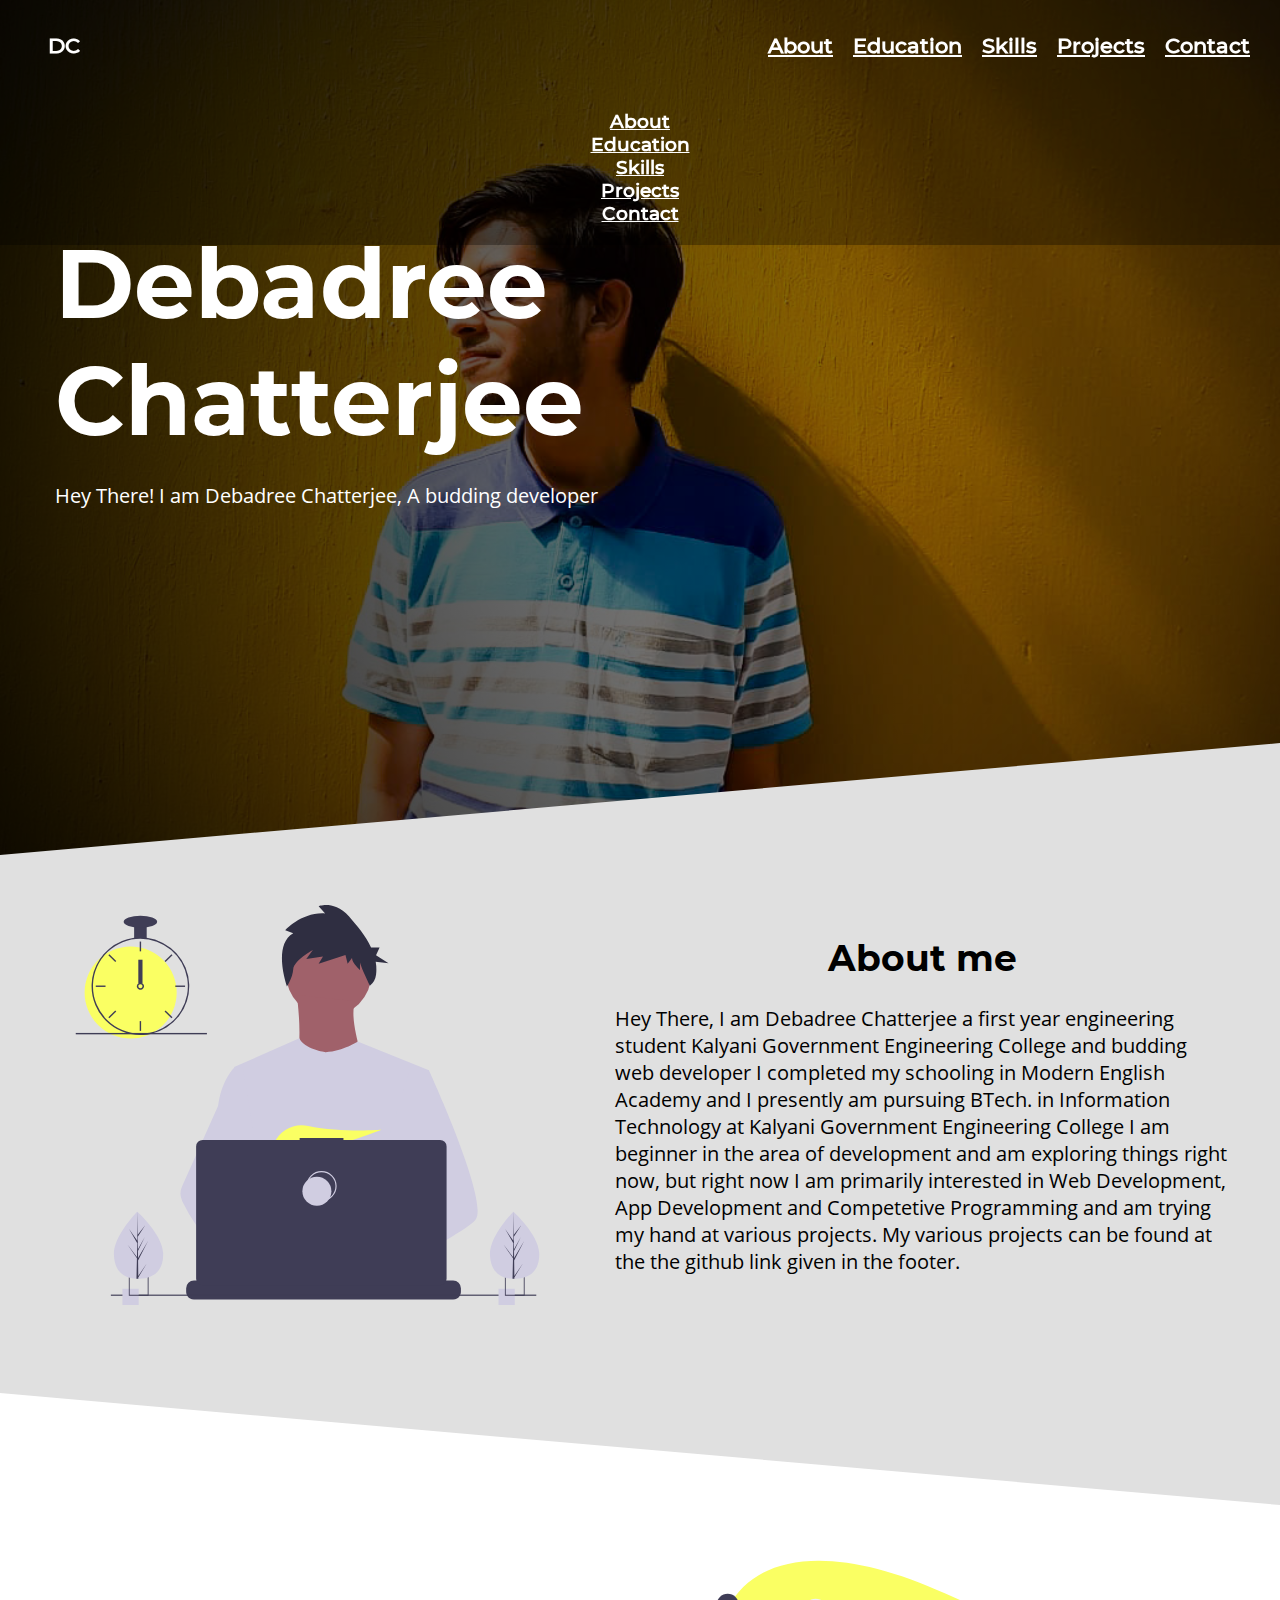
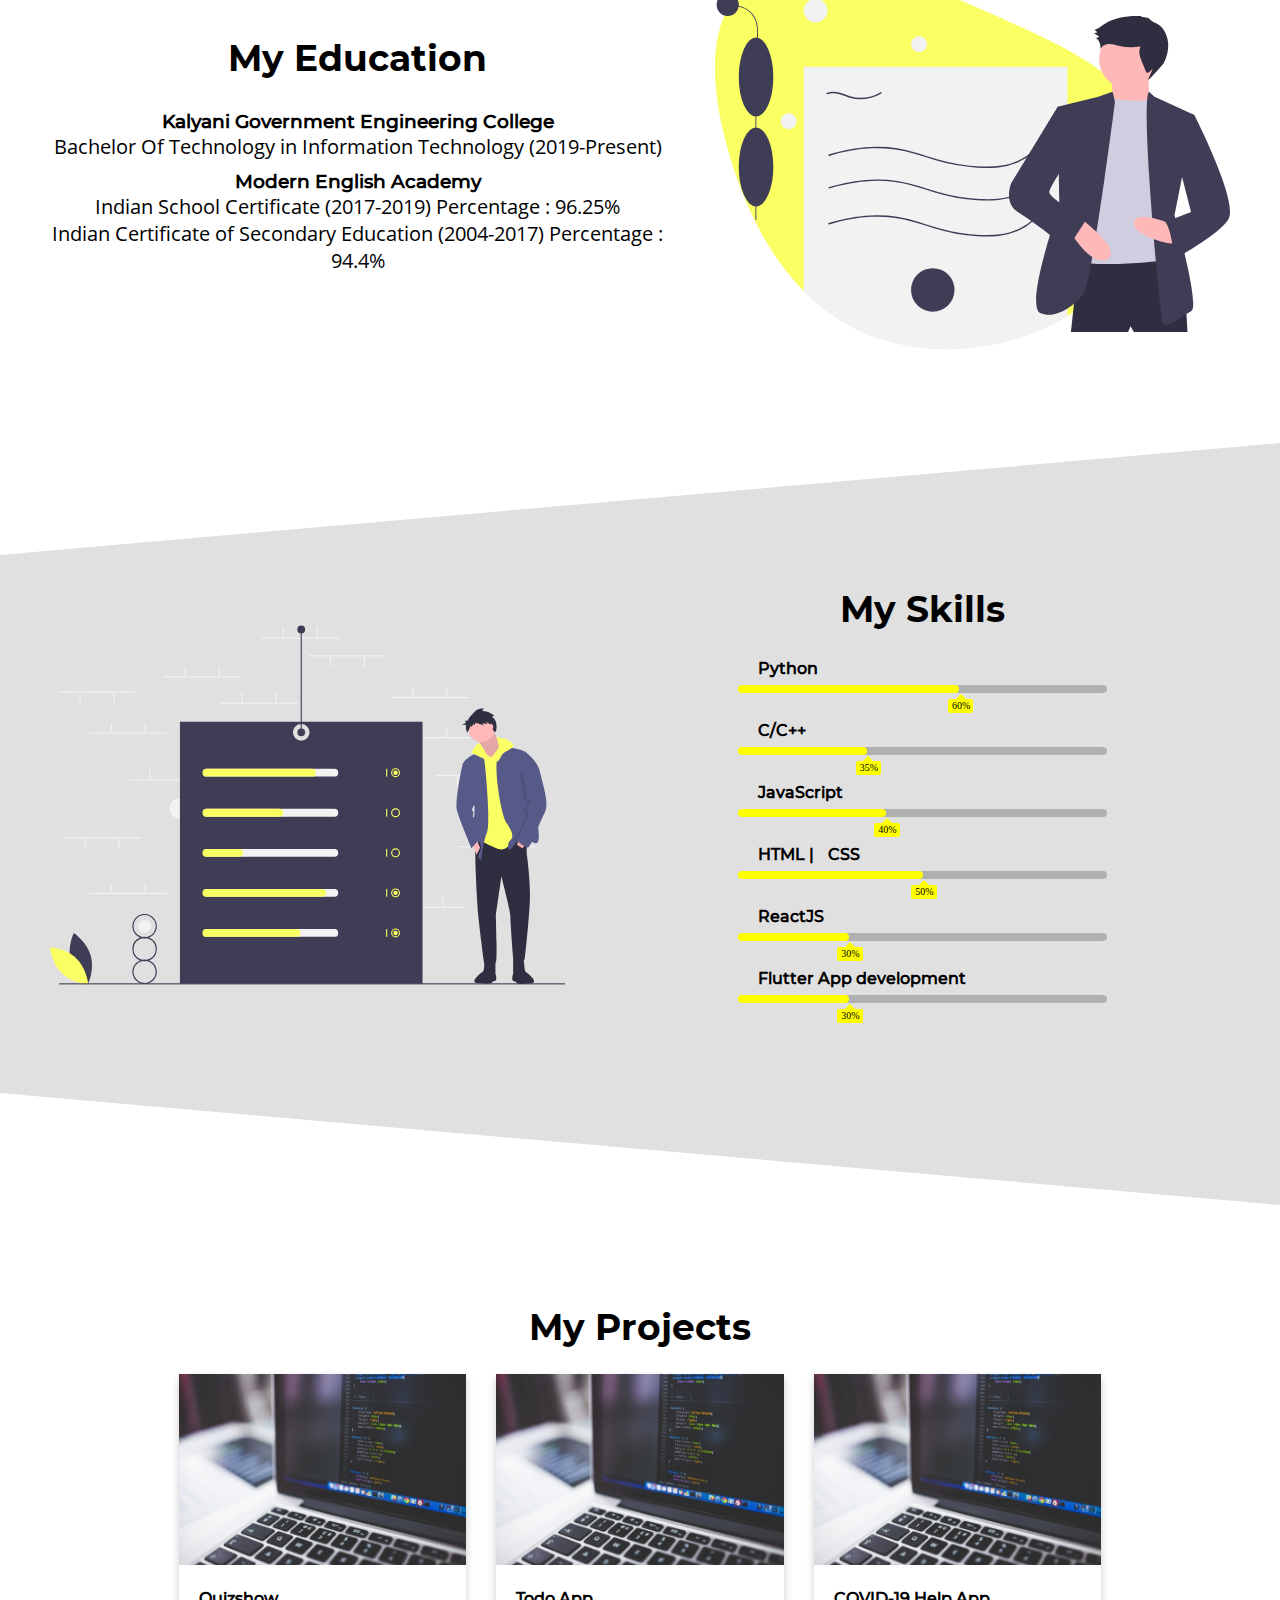
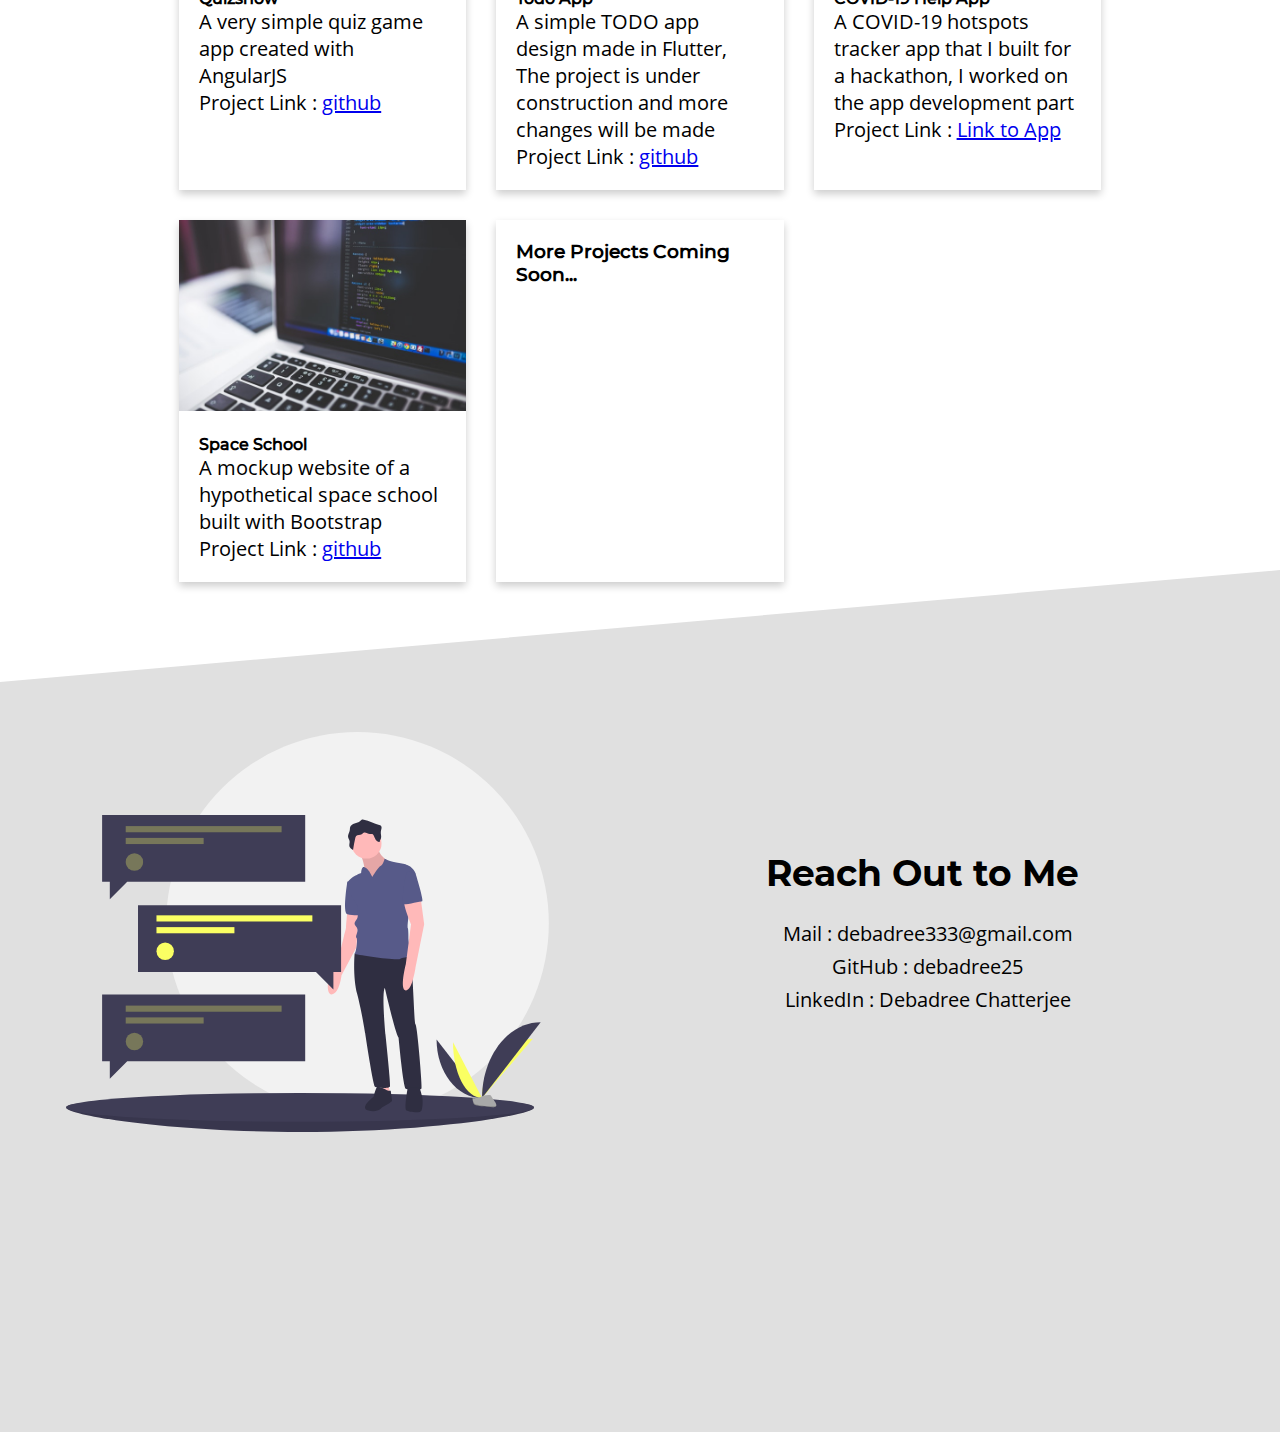
==== commit 2adbf113: "Minor change" ====
--- a/index.html
+++ b/index.html
@@ -148,7 +148,7 @@
                     Technology at
                     Kalyani Government Engineering College
 
-                    I am beginner in the area of development and am exploring thing right now, but right now I am
+                    I am beginner in the area of development and am exploring things right now, but right now I am
                     primarily interested in Web
                     Development, App Development and Competetive Programming and am trying my hand at various projects.
                     My various projects can be found
